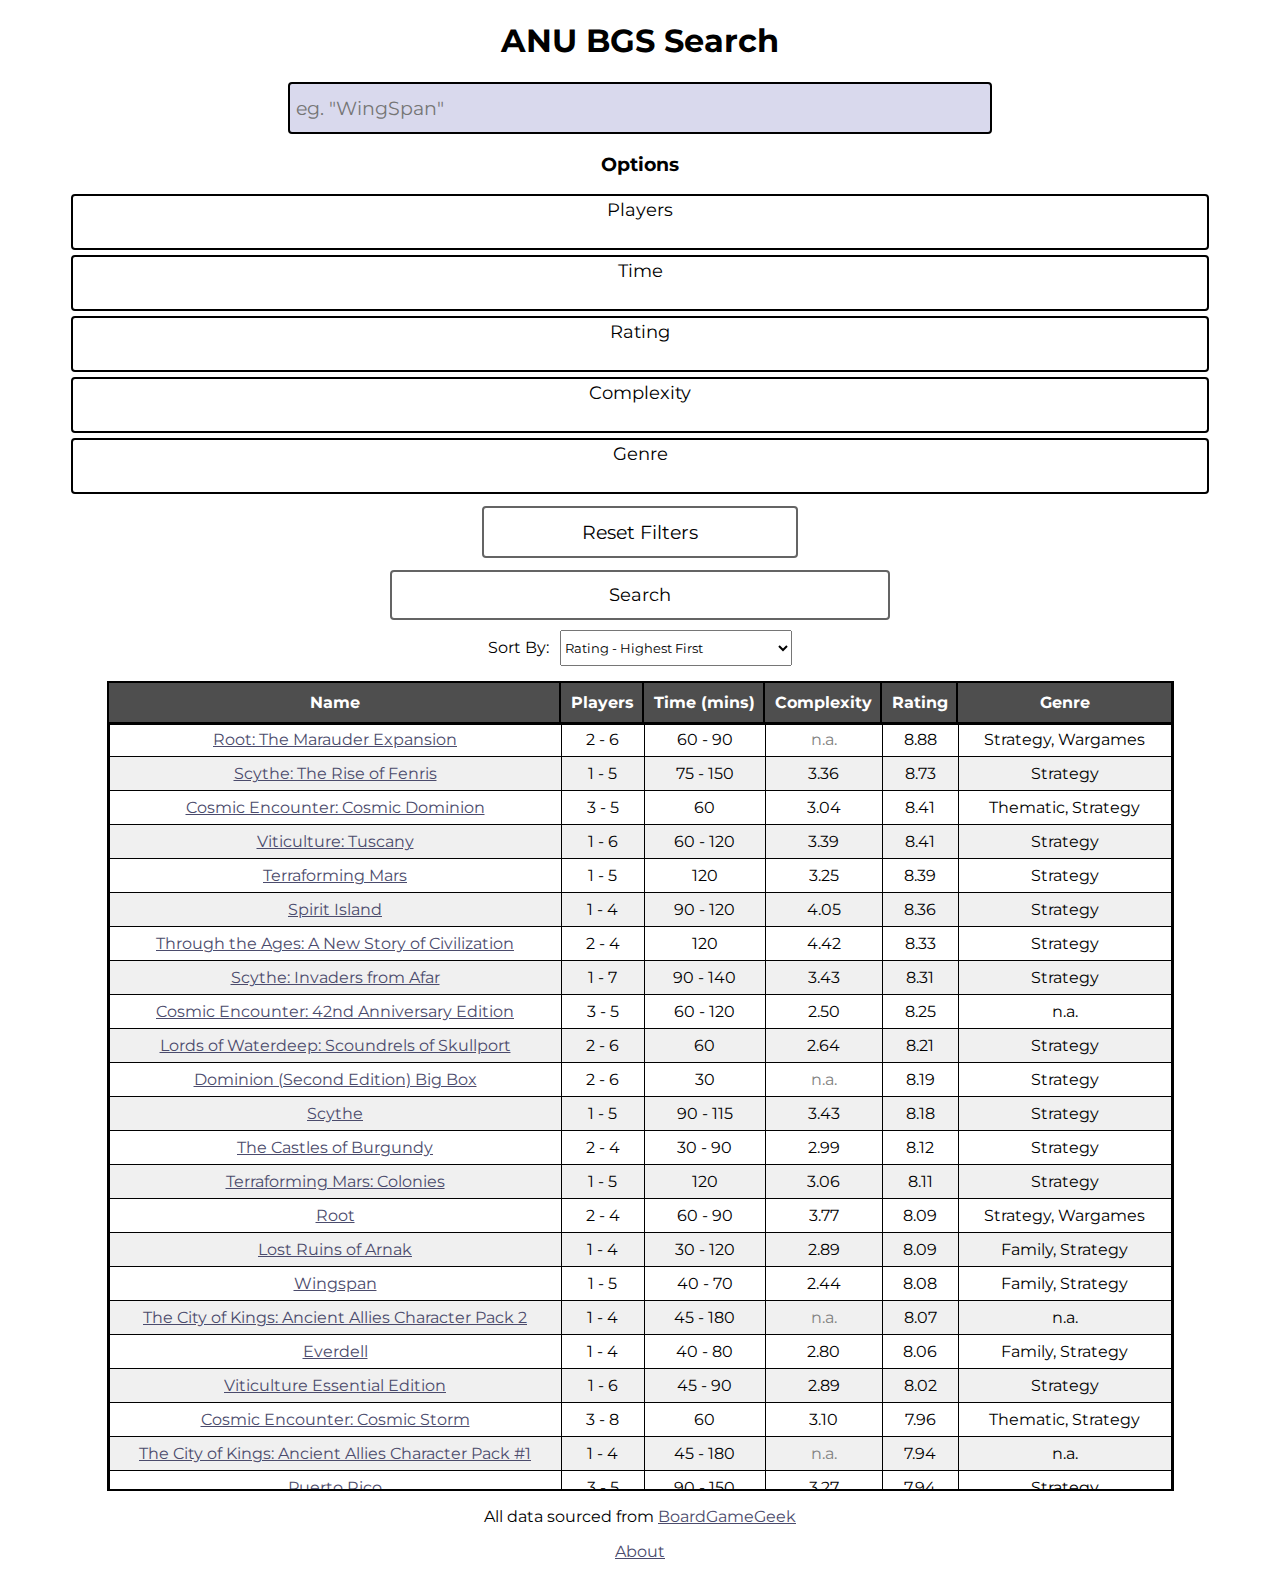
==== index.html @ 65c9a95e "Fixed Alphabetical Ordering" ====
<!DOCTYPE html>
<head>
    <title>ANU BGS Search</title>
    <link rel="icon" type="image/x-icon" href="https://getqpay.com/wp-content/uploads/2018/08/cropped-QPay_prpl-32x32.png">
    <link rel="stylesheet" href="https://anubgs.github.io/ANUBGS/styles.css">
    <link rel="preconnect" href="https://fonts.googleapis.com">
    <link rel="preconnect" href="https://fonts.gstatic.com" crossorigin>
    <link href="https://fonts.googleapis.com/css2?family=Montserrat:wght@500&display=swap" rel="stylesheet">
    <meta name="viewport" content="width=divice-width, initial-scale=1.0">
    <meta name="keywords" content="ANU BGS, ANU Board Games, ANU Board Games Society, ANU Board Games Search, ANU BGS Search, ANU Board Games Society Search">
    <meta name="description" content="Search ANU Board Games Society's collection of games. Filtering options for Player Count, Time, Ratings, Game Complexity and Genre">
    <meta name="author" content="ANU BGS">
</head>

<body onload="pageLoad()"> 
    <h1>ANU BGS Search</h1>
    <input type="text" id="BGname" alt = "Search Feild" placeholder="eg. &quot;WingSpan&quot;" autofocus class="searchBar" style="max-width: none;" onchange="setMostRelevent()">
    <h3 style="text-align: center;">Options</h3>
    <div>
        <div class="experiment tabable" id="playExperiment" tabindex="0">
            <p class="eLabel">Players</p>
            <img class="chevron" src="https://anubgs.github.io/ANUBGS/ExpandIcon.svg" width="16px" height="16px">
        </div>
        <div class="insides" id="playerAccordian">
            <div class="fGrid">
                <label for="noPlayers" id="noPlayersLabel">Number of Players</label>
                <div id="noPlayersDiv">
                    <input type="number" class="tabable" tabindex = "-1" min="1" max="24" id="noPlayers" name = "noPlayers" autocomplete="off">
                </div>
                <label for ="minPlayers" class="prange" style="display: none;">Min Players</label>
                <div class="prange" style="display: none;">
                    <input type="number" class="tabable" tabindex = "-1" min="1" max="24" step="1" id ="minPlayers" name = "minPlayers" alt="Minimum Number of Players" autocomplete="off">
                </div>
                <label for ="maxPlayers" class="prange" style="display: none;">Max Players</label>
                <div class="prange" style="display: none;">
                    <input type="number"  class="tabable" tabindex = "-1" min="1" max="24" step="1" id ="maxPlayers" name = "maxPlayers" alt="Maximum Number of Players" autocomplete="off">
                </div>
                <label for="isPRange">Use Range</label>
                <div>
                    <input type="checkbox" class="tabable" tabindex = "-1" id="isPRange" name="isPRange" onchange="UsePlayerRangeUpdate()" autocomplete="off">
                </div>
                <label for="UsePollResults">Use People's Choice for Player Count</label>
                <div>
                    <input type="checkbox" class="tabable" tabindex = "-1" id="UsePollResults" name="UsePollResults" onchange="usePC()" autocomplete="off">
                </div>
            </div>
            <div class="experiment tabable pc" style="display:none; width: 80%;" id="PC" tabindex="-1">
                <p class="eLabel">People's Choice Details</p>
                <img class="chevron" src="https://anubgs.github.io/ANUBGS/ExpandIcon.svg" width="16px" height="16px">
            </div>
            <div class="insides pc" style="display:none;">
                <div class="helpbox" style="margin-top: 5px">
                    <div class="ttLabel tabable" tabindex = "-1">
                        What Does this Mean?
                    </div>
                    <div class="helpboxtext">
                        Users of BGG are asked to rate how fun it is to play a game with a certain number of people.<br>
                        They are classified as "Good", "Okay" or "Bad".
                    </div>
                </div><br>
                <div class="fGrid">
                    <label for="pcGood" id="pcGoodLabel">Min "Good" Percentage</label>
                    <div>
                        <input type="range" class= "tabable" tabindex = "-1" min="0" max="1" step="0.01" value="0.5" id="pcGood" onchange="pcGoodUpdate()" autocomplete="off">
                        <div class="helpbox">
                            <div class="ttLabel tabable" tabindex="-1">
                                ?
                            </div>
                            <div class="helpboxtext">
                                A game will only show up in the search results if at least this percentage of people rated it "Good" for selected player range
                            </div>
                        </div>
                    </div>
                    <label for="pcOkay" id="pcOkayLabel">Min "Good"/"Okay" Percentage</label>
                    <div>
                        <input type="range" class="tabable" tabindex = "-1" min="0" max="1" step="0.01" value="0.8" id="pcOkay" onchange="pcOkayUpdate()" autocomplete="off">
                        <div class="helpbox" style="display: inline-block;">
                            <div class="ttLabel tabable" tabindex="-1">
                                ?
                            </div>
                            <span class="helpboxtext">
                                A game will only show up in the search results if at least this percentage of people rated it either "Good" or "Okay" for selected player range
                            </span>
                        </div>
                    </div>
                    <label for="minPCVotes" id="minPCVotesLabelDiv">Min Number of Votes</label>
                    <div>
                        <input type="number" class="tabable" tabindex = "-1" id="minPCVotes" value="20" min="0" step="5" autocomplete="off">
                    </div>
                    <label for="manufacturerData">Use Producer Data in Case of Insufficient Votes</label>
                    <div>
                        <input type="checkbox" class="tabable" tabindex = "-1" id="manufacturerData" autocomplete="off">
                    </div>
                </div>
            </div>
        </div>
    </div>
    <div>
        <div class="experiment tabable" tabindex="0">
            <p class="eLabel">Time</p>
            <img class="chevron" src="https://anubgs.github.io/ANUBGS/ExpandIcon.svg" width="16px" height="16px">
        </div>
        <div class="insides">
            <div style="margin-top: 10px;">Measured in Minutes</div>
            <div class="fGrid">
                <label for="minPlayTime">Min Play Time</label>
                <div>
                    <input type = "number" class="tabable" tabindex="-1" min ="0" value = "0" step="5" max="10140" autocomplete="off" id="minPlayTime" name="minPlayTime">
                </div>
                <label for="maxPlayTime" id="maxPlayTimeLabel">Max Play Time</label>
                <div>
                    <input type = "number" min ="5" class="tabable" tabindex="-1" value = "120" step="5"max="10140" autocomplete="off" id="maxPlayTime" name="maxPlayTime">
                </div>
                <label for="useMax">No Max Time</label>
                <div>
                    <input type = "checkbox" id="useMax" class="tabable" tabindex="-1" name="useMax" checked autocomplete="off" onchange="useMaxUpdate()">
                </div>
            </div>
        </div>
    </div>
    <div>
        <div class="experiment tabable" tabindex="0">
            <p class="eLabel">Rating</p>
            <img class="chevron" src="https://anubgs.github.io/ANUBGS/ExpandIcon.svg" width="16px" height="16px">
        </div>
        <div class="insides">
            <div class="fGrid">
                <label for="minRating" id="minRatingLabel">Min Rating</label>
                <div>
                    <input type="range" class="tabable" tabindex="-1" min="1" max="10" step="0.05" value="1" name="minRating" id="minRating" autocomplete="off">
                </div>
                <label for="maxRating" id="maxRatingLabel">Max Rating</label>
                <div>
                    <input type="range"class="tabable" tabindex="-1" min="1" max="10" step="0.05" value="10" name="maxRating" id="maxRating" autocomplete="off">
                </div>
            </div>
        </div>
    </div>
    <div>
        <div class="experiment tabable" tabindex="0">
            <p class="eLabel">Complexity</p>
            <img class="chevron" src="https://anubgs.github.io/ANUBGS/ExpandIcon.svg" width="16px" height="16px">
        </div>
        <div class="insides">
            <div class="helpbox" style="display: inline-block; margin-top: 15px;">
                <div class="ttLabel tabable" tabindex="-1">
                    What Does this Mean?
                </div>
                <span class="helpboxtext" id="1k2">
                    Users of BGG are asked to rate the complexity (ease of understanding) from 1 to 5.<br>
                    1 is the simplest and 5 is most complex<br>
                </span>
            </div><br>
            <div class="fGrid">
                <label for="minComplexity" id="minComplexityLabel">Min Complexity</label>
                <div>
                    <input type="range" class="tabable" tabindex="-1" max="5" min="1" step="0.01" value="1" autocomplete="off" id="minComplexity" name="minComplexity">
                </div>
                <label for="maxComplexity" id ="maxComplexityLabel">Max Complexity</label>
                <div>
                    <input type="range" class="tabable" tabindex="-1" max="5" min="1" step="0.01" value="5" autocomplete="off" id="maxComplexity" name="maxComplexity">
                </div>
                <label for="minComplexityVotes">Min Votes</label>
                <div>
                    <input type="number" class="tabable" tabindex="-1" min="0" value ="20" step="5" autocomplete="off" id="minComplexityVotes" name="minComplexityVotes" onchange="forceNonZero()">
                </div>
            </div>

        </div>
    </div>
    <div>
        <div class="experiment tabable" tabindex="0">
            <p class="eLabel">Genre</p>
            <img class="chevron" src="https://anubgs.github.io/ANUBGS/ExpandIcon.svg" width="16px" height="16px">
        </div>
        <div class="insides">
            <div class="fGrid">
                <!--Party-->
                <label for="gP">Party</label>
                <div>
                    <input type="checkbox" class ="tabable" tabindex="-1" autocomplete="off" checked id="gP" name="gP" onchange="updateGenreCheckBoxes()">
                    <div class="helpbox" style="display: inline-block;">
                        <div class="ttLabel tabable" tabindex="-1">
                            ?
                        </div>
                        <span class="helpboxtext">
                            Lots of Player interaction, typically suitable for larger groups, few rules.<br>
                            eg. Warewolf
                        </span>
                    </div>
                </div>
                <!--Strategy-->
                <label for="gS">Strategy</label>
                <div>
                    <input type="checkbox" class ="tabable" tabindex="-1" autocomplete="off" checked id="gS" name="gS" onchange="updateGenreCheckBoxes()">
                    <div class="helpbox" style="display: inline-block;">
                        <div class="ttLabel tabable" tabindex="-1">
                            ?
                        </div>
                        <span class="helpboxtext">
                            Choices have significant effect on the outcome, planning is nessesary to win<br>
                            eg. Catan
                        </span>
                    </div>
                </div>
                <!--Abstract Strategy-->
                <label for="gAS">Abstract Strategy</label>
                <div>
                    <input type="checkbox" class ="tabable" tabindex="-1" autocomplete="off" checked id="gAS" name="gAS" onchange="updateGenreCheckBoxes()">
                    <div class="helpbox" style="display: inline-block;">
                        <div class="ttLabel tabable" tabindex="-1">
                            ?
                        </div>
                        <span class="helpboxtext">
                            No luck or hidden information involved (mostly)<br>
                            eg. Chess
                        </span>
                    </div>
                </div>
                <!--Thematic-->
                <label for="gT">Thematic</label>
                <div>
                    <input type="checkbox" class ="tabable" tabindex="-1" autocomplete="off" checked id="gT" name="gT" onchange="updateGenreCheckBoxes()">
                    <div class="helpbox" style="display: inline-block;">
                        <div class="ttLabel tabable" tabindex="-1">
                            ?
                        </div>
                        <span class="helpboxtext">
                            Emphasis on story, setting, character or Theme<br>
                            eg. Mysterium
                        </span>
                    </div>
                </div>
                <!--Family-->
                <label for="gF">Family</label>
                <div>
                    <input type="checkbox" class ="tabable" tabindex="-1" autocomplete="off" checked id="gF" name="gF" onchange="updateGenreCheckBoxes()">
                    <div class="helpbox" style="display: inline-block;">
                        <div class="ttLabel tabable" tabindex="-1">
                            ?
                        </div>
                        <span class="helpboxtext">
                            Suitable for both kids and adults<br>
                            eg. Carcassone
                        </span>
                    </div>
                </div>
                <!--Childrens-->
                <label for="gKids">Children</label>
                <div>
                    <input type="checkbox" class ="tabable" tabindex="-1" autocomplete="off" checked id="gKids" name="gKids" onchange="updateGenreCheckBoxes()">
                    <div class="helpbox" style="display: inline-block;">
                        <div class="ttLabel tabable" tabindex="-1">
                            ?
                        </div>
                        <span class="helpboxtext">
                            For children<br>
                            eg. Connect Four
                        </span>
                    </div>
                </div>
                <!--Customisable-->
                <label for="gC">Customisable</label>
                <div>
                    <input type="checkbox" class ="tabable" tabindex="-1" autocomplete="off" checked id="gC" name="gC" onchange="updateGenreCheckBoxes()">
                    <div class="helpbox" style="display: inline-block;">
                        <div class="ttLabel tabable" tabindex="-1">
                            ?
                        </div>
                        <span class="helpboxtext">
                            Build your own Deck, Fleet, Army ect.<br>
                            eg. Magic: The Gathering
                        </span>
                    </div>
                </div>
                <!--Wargames-->
                <label for="gW">Wargames</label>
                <div>
                    <input type="checkbox" class ="tabable" tabindex="-1" autocomplete="off" checked id="gW" name="gW" onchange="updateGenreCheckBoxes()">
                    <div class="helpbox" style="display: inline-block;">
                        <div class="ttLabel tabable" tabindex="-1">
                            ?
                        </div>
                        <span class="helpboxtext">
                            Games that aim to simulate warfare, often involving minatures<br>
                            eg. Risk
                        </span>
                    </div>
                </div>
            </div>
            <div style="text-align: center">
                <div class="allOfAbove">
                    <!---All of the Above-->
                    <label for="gAll">All of the Above</label>
                    <input type="checkbox" class ="tabable" tabindex="-1" autocomplete="off" checked id="gAll" name="gAll" onchange="updateAllofAbove()">
                </div>
            </div>
        </div>
    </div>
    <button alt="Reset All Filters" onclick="resetFilters()" id="reset">Reset Filters</button>
    <button type = "button" alt="Search Button" id="Search" onclick="search()">Search</button>
    <div style="text-align: center; margin-top: 10px;">
        <label for="sortBy">Sort By: </label>
        <select name="sortBy" id = "sortBy">
            <option value = "Relevance">Most Relevant</option>
            <option value = "RatingHF">Rating - Highest First</option>
            <option value = "RatingLF">Rating - Lowest First</option>
            <option value = "TimeHF">Time - Longest First</option>
            <option value = "TimeLF">Time - Shortest First</option>
            <option value = "ComplexLF">Complexity - Simplest First</option>
            <option value = "ComplexHF">Complexity - Most Complex First</option>
            <option value = "alphabetical">Alphabetical</option>
            <option value = "Random">Random</option>
        </select>
    </div>
    <div id="resultsWrap" role="region">
        <table id="Results">
            <tr id="ResultsHead">
                <th>Name</th>
                <th>Players</th>
                <th>Time (mins)</th>
                <th>Complexity</th>
                <th>Rating</th>
                <th>Genre</th>
            </tr>
        </table>
    </div>
    <div id="noResults" style="display: none; text-align: center;">
        <h2>Your search did not match any borad games</h2>
        <p>Try broadening your search criteria</p>
    </div>
    <div style="text-align: center;">
        <p>All data sourced from <a href="https://boardgamegeek.com/">BoardGameGeek</a></p>
        <a href="About.html">About</a>
    </div>

    <script>
        const data = [];
        async function showAll(){
            const requestURL = "https://anubgs.github.io/ANUBGS/BGdata.json";
            const request = new Request(requestURL);

            const response = await fetch(request);
            const tData = await response.json();

            for (var i = 0; i < tData.length; i ++){
                data.push(tData[i]);
            }
            search()
        }

        function alterTabable(element,capable){
            if (element.classList.contains("tabable")){
                element.tabIndex = capable ? "0" : "-1";
            }
            if (!element.classList.contains("insides") || element.classList.contains("open")){
                for (var i = 0; i < element.children.length; i++){
                    alterTabable(element.children[i],capable)
                }
            }
        }

        function extendDropDown(element){
            element.classList.toggle("open");
            const opening = element.classList.contains("open");
            let children = element.parentElement.children;
            for (var j = 0; j <children.length; j++){
                if (children[j].classList.contains("insides")){

                    if (!opening && (!children[j].classList.contains("experiment") || children[j].parentElement.classList.contains("experiment"))){
                        alterTabable(children[j],opening)
                    }

                    if (!children[j].parentElement.classList.contains("insides")){
                        children[j].classList.add("trans")
                    }

                    if (opening){
                        children[j].classList.add("open")
                        children[j].style.maxHeight = children[j].scrollHeight +"px";
                    } else {
                        children[j].style.overflow = "hidden"
                        children[j].classList.remove("open")
                    }

                    if (element.parentElement.classList.contains("insides")){
                        if (opening) {
                            element.parentElement.style.maxHeight = element.parentElement.scrollHeight +"px";
                        } else {
                            children[j].classList.add("trans")
                            children[j].style.maxHeight = "0px"
                            children[j].addEventListener("transitionend", removeTrans)
                        }
                    }else{
                        children[j].classList.add("trans")
                        if (!opening){
                            children[j].style.maxHeight = "0px"
                        }
                    }
                }
                if (opening){
                    alterTabable(children[j],opening)
                }
            }
        }
        
        function setMostRelevent(){
            document.getElementById("sortBy").value = "Relevance"
        }

        function removeTrans(){
            this.classList.remove("trans")
            this.parentElement.style.maxHeight = this.parentElement.scrollHeight + "px";
        }

        function updateLabels(root){
            document.getElementById("min"+root+"Label").innerHTML = "Min " + root + " " +  neatenNumber(Number(document.getElementById("min"+root).value),2)
            document.getElementById("max"+root+"Label").innerHTML = "Max " + root + " " + neatenNumber(Number(document.getElementById("max"+root).value),2)
        }

        function pageLoad(){
            window.alert("This page conatins links to BoardGameGeek.com which requires users to be over 16 years of age at time of publication, see https://boardgamegeek.com/terms for more details and up-to-date information")
            updateLabels("Rating")
            updateLabels("Complexity")
            useMaxUpdate()
            pcLabels()
            showAll()


            const minRoots = ["Players", "Complexity", "PlayTime", "Rating"]
            for (var i = 0; i <minRoots.length; i ++){
                const root = minRoots[i];
                const minName = "min"+root;
                const maxName = "max"+root;
                const isRange = document.getElementById(maxName).type == "range";
                const minDifference = minRoots[i] == "Players" ? 0 : Number(document.getElementById(minName).step)
                document.getElementById(minName).addEventListener("change", () => {
                    if (Number(document.getElementById(minName).value) >= Number(document.getElementById(maxName).value) && (root != "PlayTime" || !document.getElementById("useMax").checked)){
                        document.getElementById(maxName).value = Math.min(Number(document.getElementById(minName).value)+minDifference,Number(document.getElementById(minName).max))
                    }
                    if (isRange){
                        updateLabels(root)
                    }
                })
                document.getElementById(maxName).addEventListener("change", () => {
                    if (Number(document.getElementById(minName).value) >= Number(document.getElementById(maxName).value)){
                        document.getElementById(minName).value = Math.max(Number(document.getElementById(maxName).value)-minDifference,Number(document.getElementById(minName).min))
                    }
                    if (isRange){
                        updateLabels(root)
                    }
                })
            }

            var experiments = document.getElementsByClassName("experiment")
            for (var i =0; i < experiments.length; i++){
                experiments[i].addEventListener("click", function(e) {
                    extendDropDown(this);
                })
                experiments[i].addEventListener("keydown",function(e){
                    if (e.key == " " || e.key =="Enter"){
                        extendDropDown(this);
                    }
                })
            }

            let toltips= document.getElementsByClassName("helpbox")
            for (var i =0;i<toltips.length;i++){
                const temptt = toltips[i]
                toltips[i].addEventListener("mousemove", (e) => {
                    for(var j =0; j< temptt.children.length; j++){
                        if (temptt.children[j].classList.contains("helpboxtext") && !temptt.children[j].classList.contains("tabF")){
                            temptt.children[j].style.top = (e.clientY-temptt.children[j].clientHeight-15)+"px"
                            temptt.children[j].style.left = (e.clientX-temptt.children[j].clientWidth/2)+"px"
                        }
                    }
                    
                })

                for (var n = 0; n < toltips[i].children.length; n ++){
                    if (toltips[i].children[n].classList.contains("ttLabel")){
                        toltips[i].children[n].addEventListener("mouseenter", () =>{
                            for (var j = 0; j <temptt.children.length; j++){
                                if (temptt.children[j].classList.contains("helpboxtext") && !temptt.children[j].classList.contains("tabF")){
                                    temptt.children[j].classList.add("show")
                                    temptt.children[j].classList.add("mouseF")
                                }
                            }
                        })
                        toltips[i].children[n].addEventListener("mouseleave", () =>{
                            for (var j = 0; j <temptt.children.length; j++){
                                if (temptt.children[j].classList.contains("helpboxtext") && temptt.children[j].classList.contains("mouseF")){
                                    temptt.children[j].classList.remove("show")
                                    temptt.children[j].classList.remove("mouseF")
                                }
                            }
                        })
                        toltips[i].children[n].addEventListener("blur", () =>{
                            for (var j = 0; j <temptt.children.length; j++){
                                if (temptt.children[j].classList.contains("helpboxtext") && temptt.children[j].classList.contains("tabF")){
                                    temptt.children[j].classList.remove("show")
                                    temptt.children[j].classList.remove("tabF")
                                }
                            }
                        })
                        const temptttext = toltips[i].children[n]
                        toltips[i].children[n].addEventListener("focus", () =>{
                            let bb = temptttext.getBoundingClientRect()
                            for (var j = 0; j <temptt.children.length; j++){
                                if (temptt.children[j].classList.contains("helpboxtext") && !temptt.children[j].classList.contains("mouseF")){
                                    temptt.children[j].classList.add("show")
                                    temptt.children[j].classList.add("tabF")
                                    temptt.children[j].style.top = (bb.y+bb.height/2-15-temptt.children[j].clientHeight)+"px"
                                    temptt.children[j].style.left = (bb.x+bb.width/2-temptt.children[j].clientWidth/2)+"px"
                                }
                            }
                        })
                    }
                }
                
                
            }
            /*window.addEventListener("scroll", (event) => {
                document.getElementById("ResultsHead").style.transform = "translateY("+Math.max(-(document.getElementById("Results").getBoundingClientRect().y),0)+"px)"
            })*/

            //Make nested list
            var nodes = document.getElementsByClassName("nodeItem")

            for (var i = 0; i <nodes.length; i ++){
                nodes[i].addEventListener("click", function(e){
                    dropdown(this);
                })
                nodes[i].addEventListener("keydown", function(e){
                    if (e.key == " "){
                        dropdown(this)
                    }
                });
            }
        }

        function displayBG(bg){
            var result = "<tr>";
            // Name
            result += "<td class=\"nameC\"><a href=\"" + bg.url + "\" tabindex=\"1\">"+ bg.title+"</a></td>";
            // Players
            if (bg.minPC == bg.maxPC){
                result += "<td class=\"playersC\">" + bg.minPC + "</td>";
            }else {
                result += "<td class=\"playersC\">" + bg.minPC + " - " + bg.maxPC + "</td>";
            }
            // Time
            if (bg.minTime == bg.maxTime){
                result += "<td class=\"timeC\">" + bg.minTime + "</td>";
            }else{
                result += "<td class=\"timeC\">" + bg.minTime + " - " + bg.maxTime + "</td>";
            }
            // Complexity
            if (bg.nWeights < Number(document.getElementById("minComplexityVotes").value)){
                result += "<td class=\"na\">n.a.</td>";
            } else {
                result += "<td class=\"complexityC\">"+neatenNumber(bg.complexity,2)+"</td>"
            }
            // Rating
            if (bg.rating < 0){
                result += "<td class=\"na\">n.a.</td>";
            } else {
                result += "<td class=\"ratingC\">"+neatenNumber(bg.rating,2)+"</td>"
            }
            // Genre
            if (bg.genre.length == 0){
                result +="<td class=\"noGenre\">n.a.</td>"
            } else {
                result += "<td class=\"noGenre\">"
                for (var i = 0; i < bg.genre.length; i++){
                    result += bg.genre[i] + ((i == bg.genre.length-1)? "" : ", ");
                }
                result += "</td>"
            }
            document.getElementById("Results").innerHTML += result + "</tr>";
        }


        function search(){
            // Read search parameters
            const name = document.getElementById("BGname").value.toUpperCase().trim();

            let playerFilter = false;
            const mPC = !document.getElementById("UsePollResults").checked;
            let maxP = -1;
            let minP = -1;
            if (document.getElementById("isPRange").checked && document.getElementById("maxPlayers").value!= 0){
                playerFilter = true;
                minP = Number(document.getElementById("minPlayers").value);
                maxP = Number(document.getElementById("maxPlayers").value);
            } else if (document.getElementById("noPlayers").value != ""){
                playerFilter = true;
                minP = Number(document.getElementById("noPlayers").value);
                maxP = minP;
            }
            
            let minVotes = Number(document.getElementById("minPCVotes").value);
            let minGood = Number(document.getElementById("pcGood").value);
            let minOkay = Number(document.getElementById("pcOkay").value);
            let scarce = document.getElementById("manufacturerData").checked;

            // Read complexity search parameters
            let minComp = Number(document.getElementById("minComplexity").value);
            let maxComp = Number(document.getElementById("maxComplexity").value);
            let minCompVotes = Number(document.getElementById("minComplexityVotes").value);

            // Time search parameters
            let minTime = Number(document.getElementById("minPlayTime").value);
            let maxTime = Number(document.getElementById("maxPlayTime").value);
            let useMaxTime = !document.getElementById("useMax").checked;

            // Rating search parameters
            let minRating = Number(document.getElementById("minRating").value);
            let maxRating = Number(document.getElementById("maxRating").value);

            // Genre search parameters
            let genres = []
            let ids = ["gAS","gC","gT","gF","gKids","gP","gS","gW"]
            const gNames = ["Abstract Strategy", "Customizable", "Thematic", "Family", "Children", "Party", "Strategy", "Wargames"]
            for (var i = 0; i < ids.length; i ++){
                if (document.getElementById(ids[i]).checked){
                    genres.push(gNames[i])
                }
            }

            // Reset results
            document.getElementById("Results").innerHTML = 
            `<tr>
                <th>Name</th>
                <th>Players</th>
                <th>Time (mins)</th>
                <th>Complexity</th>
                <th>Rating</th>
                <th>Genre</th>
            </tr>`;

            let resultCount = 0;
            let res = [];

            // Filter BGs
            for(var i = 0; i< data.length; i++){
                    // Name
                    if (name != "" && data[i].title.toUpperCase().indexOf(name) == -1){
                        continue;
                    }


                    // Player Range Filtering
                    if (playerFilter && (mPC || (data[i].nPC < minVotes && scarce))){
                        if (!(data[i].minPC <= minP && minP <= maxP && maxP <= data[i].maxPC)){
                            continue;
                        }
                    }else if (playerFilter && data[i].nPC < minVotes){
                        continue;
                    } else if (playerFilter){
                        let trigger = true;
                        let encountered = 0;
                        let aboveGood = 0;
                        let aboveOkay = 0;
                        let cutoff = 0;
                        for (var j = 0; j < data[i].recommendedPC.length; j++){
                            if (trigger && minP <= data[i].recommendedPC[j].count && data[i].recommendedPC[j].count<= maxP){
                                if (data[i].recommendedPC[j].andAbove){
                                    if (data[i].recommendedPC[j].count != maxP){
                                        encountered += maxP-data[i].recommendedPC[j].count;
                                        if (minGood > data[i].recommendedPC[j].good || minOkay > data[i].recommendedPC[j].okay){
                                            trigger=false;
                                        }
                                    }
                                }else{
                                    encountered ++;
                                    if (minGood > data[i].recommendedPC[j].good || minOkay > data[i].recommendedPC[j].okay){
                                        trigger=false;
                                    }
                                }
                            }

                            if (data[i].recommendedPC[j].andAbove){
                                aboveGood = data[i].recommendedPC[j].good;
                                aboveOkay = data[i].recommendedPC[j].okay;
                                cutoff = data[i].recommendedPC[j].count;
                            }
                        }
                        if (minP > cutoff && aboveGood > minGood && aboveOkay > minOkay){
                            encountered = (maxP-minP+1);
                        }
                        if (!trigger || encountered < (maxP-minP+1)){
                            continue;
                        }
                    }

                    // Complexity Filtering
                    if ((data[i].complexity < minComp || data[i].complexity > maxComp || data[i].nWeights < minCompVotes) && (minComp != 1 || maxComp != 5)){
                        continue;
                    }

                    // Time Filtering
                    if (data[i].minTime < minTime || (useMaxTime && data[i].maxTime > maxTime)){
                        continue;
                    }

                    // Rating Filtering
                    if ((minRating > data[i].rating || maxRating < data[i].rating) && (minRating != 1 || maxRating != 10)){
                        continue;
                    }

                    // Genre Filtering
                    if (!document.getElementById("gAll").checked){
                        if (genres.find(isIn,data[i].genre) == undefined){
                            continue;
                        }
                    }

                    res.push(data[i]);
                    resultCount ++;
            }

            //Sorting BGs
            if (document.getElementById("sortBy").value == "Relevance" && document.getElementById("BGname").value == ""){
                document.getElementById("sortBy").value = "RatingHF"
            }

            const sortCriteria = document.getElementById("sortBy").value;
            if (sortCriteria == "RatingHF" || sortCriteria == "RatingLF"){
                res.sort((a,b) => {
                    let flip = sortCriteria == "RatingLF" ? 1 : -1;
                    if (a.rating-b.rating == 0){
                        if (a.title < b.title){
                            return -1;
                        } else {
                            return 1;
                        }
                    } else {
                        return flip*(a.rating-b.rating)
                    }
                });
            } else if (sortCriteria == "TimeHF" || sortCriteria == "TimeLF"){
                res.sort((a,b) => {
                    let flip = sortCriteria == "TimeLF" ? 1 : -1;
                    const aTime = a.maxTime + a.minTime;
                    const bTime = b.maxTime + b.minTime;
                    if (aTime-bTime == 0){
                        if (a.title < b.title){
                            return -1;
                        } else {
                            return 1;
                        }
                    } else {
                        return flip*(aTime-bTime);
                    }
                });
            } else if (sortCriteria == "ComplexLF" || sortCriteria == "ComplexHF"){
                res.sort((a,b) => {
                    let flip = sortCriteria == "ComplexLF" ? 1 : -1;
                    if (a.nWeights < minCompVotes && b.nWeights >= minCompVotes){
                        return 1;
                    } else if (b.nWeights < minCompVotes && a.nWeights >= minCompVotes){
                        return -1;
                    }
                    if (a.complexity == 0 || b.complexity == 0){
                        return b.complexity-a.complexity
                    }
                    if (a.complexity-b.complexity == 0){
                        if (a.title < b.title){
                            return -1;
                        } else {
                            return 1;
                        }
                    } else {
                        return flip*(a.complexity-b.complexity)
                    }
                });
            } else if (sortCriteria == "alphabetical"){
                res.sort((a,b) => {
                    return a.title.localeCompare(b.title)
                });
            }else if (sortCriteria == "Relevance"){
                res.sort((a,b) => {
                    if (name != ""){
                        const re = new RegExp(name, "gi");
                        const aIndex = a.title.search(re)
                        const bIndex = b.title.search(re)
                        if (aIndex == 0 && bIndex == 0){
                            return a.title.localeCompare(b.title)
                        } else if ( aIndex == 0 && bIndex != 0){
                            return -1;
                        } else if (bIndex == 0 && aIndex != 0){
                            return 1;
                        }

                        
                        const aEdges = edgeAdjacency(a.title,re);
                        const bEdges = edgeAdjacency(b.title,re);

                        if (aEdges[1] != bEdges[1]){
                            return bEdges[1]-aEdges[1];
                        }else if (aEdges[2] != bEdges[2]){
                            return bEdges[2]-aEdges[2];
                        }else if (aEdges[0] != bEdges[0]){
                            return bEdges[0]-aEdges[0];
                        } else if (aIndex != bIndex){
                            return aIndex-bIndex;
                        } else {
                            return a.title.localeCompare(b.title)
                        }
                    } else {
                        return a.title.localeCompare(b.title)
                    }
                })
            } else if (sortCriteria == "Random"){
                var temq = [];
                while (res.length > 0){
                    const n = Math.floor(Math.random()*res.length);
                    const temp = res[n];
                    res[n] = res[0];
                    res[0] = temp;
                    temq.push(res.shift())
                }
                res = temq;
            }

            for (var i = 0; i < res.length; i ++){
                displayBG(res[i]);
            }
            console.log(resultCount)
            if (resultCount == 0){
                document.getElementById("resultsWrap").style.display = "none";
                document.getElementById("noResults").style.display = "inline";
            }else {
                document.getElementById("noResults").style.display = "none";
                document.getElementById("resultsWrap").style.display = "";
            }
        }

        function isIn(value){
            return !(this.find(isEqual,value)==undefined);
        }
        function isEqual(value){
            return (this==value);
        }

        function edgeAdjacency(str, reg){
            result = [0,0,0]
            const matches = str.matchAll(reg);
            for (const match of matches){
                result[0] ++;
                if (match.index != 0){
                    if (str[match.index-1] == " " || str[match.index-1] == "-" || str[match.index-1] == ":"){
                        result[1] ++;
                    }
                }
                if (match.index + match[0].length < str.length){
                    if (str[match.index + match[0].length] == " " || str[match.index + match[0].length] == "-" || str[match.index + match[0].length] == ":"){
                        result[2] ++;
                    }
                }else if (match.index + match[0].length == str.length){
                    result[2] ++;
                }
            }
            return result
        }

        //=====================================================================
        //===============================   GUI   =============================
        //=====================================================================

        function resetFilters(){
            if (confirm("Reset All Search Filters?")){
                document.getElementById("BGname").value="";
                document.getElementById("noPlayers").value="";
                document.getElementById("minPlayers").value="";
                document.getElementById("maxPlayers").value="";
                document.getElementById("UsePollResults").checked=false;
                document.getElementById("pcGood").value = "0.5";
                document.getElementById("pcOkay").value = "0.75";
                document.getElementById("minPCVotes").value = "20";
                document.getElementById("manufacturerData").checked=true;
                document.getElementById("minComplexity").value=document.getElementById("minComplexity").min;
                document.getElementById("maxComplexity").value=document.getElementById("maxComplexity").max;
                document.getElementById("minComplexityVotes").value = "20";
                document.getElementById("minPlayTime").value="0";
                document.getElementById("maxPlayTime").value="";
                document.getElementById("useMax").checked=true;
                document.getElementById("minRating").value=document.getElementById("minRating").min;
                document.getElementById("maxRating").value=document.getElementById("maxRating").max

                updateLabels("Rating")
                updateLabels("Complexity")
                useMaxUpdate()
                usePC();

                let acc = document.getElementsByClassName("insides");
                for (var i = 0; i <acc.length; i ++){
                    acc[i].classList.remove("open")
                    acc[i].classList.remove("trans")
                    acc[i].style.maxHeight = "0px"
                }

                let xp = document.getElementsByClassName("experiment")
                for (var i = 0; i <xp.length; i ++){
                    xp[i].classList.remove("open")
                }

                document.getElementById("PC").style.display="none";

                const ids = ["gP","gS","gAS","gT","gF","gKids","gC","gW"]
                for (var i = 0; i < ids.length; i ++){
                    document.getElementById(ids[i]).checked = true;
                }
                document.getElementById("gAll").checked = true;
            }
        }


        // Takes number and number of decimal places (dp) and returns number formatted with trailing zeros
        function neatenNumber(number,dp){
            result = number.toString();
            dpos = result.search(/[^0-9]/);
            if (dpos == -1){
                result = result + "." + "0".repeat(dp)
            } else if (result.length-dpos <= dp){
                result = result + "0".repeat(Math.max(0,dp-(result.length-dpos)+1))
            } else {
                result = result.substr(0,dp+dpos+1);
            }
            return result
        }

        //================================================GUI Players=============================
        
        function UsePlayerRangeUpdate(){
            isChecked = document.getElementById("isPRange").checked;
            rSelectors = document.getElementsByClassName("prange");
            // Toggles visibility of "Min Playres" and "Max Players" feilds and labels
            for (var i = 0; i < rSelectors.length; i ++){
                rSelectors[i].style.display = isChecked ? "block":"none";
            }
            //Toggles visibility of "Number of players" Feild
            document.getElementById("noPlayersDiv").style.display = isChecked ? "none":"block";
            document.getElementById("noPlayersLabel").style.display = isChecked ? "none":"block";

            // Gives "Min Players" and "Max Players" feilds same value as selected in "Number of players" feild
            if(isChecked && document.getElementById("noPlayers").value.length != 0){
                document.getElementById("minPlayers").value = document.getElementById("noPlayers").value;
                document.getElementById("maxPlayers").value = document.getElementById("noPlayers").value;
            // Gives "Number of players" feild average of min and max options
            }else if (!isChecked && (document.getElementById("minPlayers").value.length != 0 || document.getElementById("maxPlayers").value.length != 0)){
                var min = document.getElementById("minPlayers").value == "" ? Number(document.getElementById("maxPlayers").value) : Number(document.getElementById("minPlayers").value);
                var max = document.getElementById("maxPlayers").value == "" ? Number(document.getElementById("minPlayers").value) : Number(document.getElementById("maxPlayers").value);
                var result = Math.round((max+min)/2)
                document.getElementById("minPlayers").value = result
                document.getElementById("maxPlayers").value = result
                document.getElementById("noPlayers").value = result
            }

            document.getElementById("playerAccordian").classList.remove("trans")
            console.log(document.getElementById("playerAccordian").classList)
            document.getElementById("playerAccordian").style.maxHeight = document.getElementById("playerAccordian").scrollHeight+"px"
        }

        //===================================GUI Peoples Choice=========================

        //Called when "Use People's Choice for Player Count" changed
        //Shows drop down menu with details
        function usePC(){
            let remove = document.getElementsByClassName("pc");
            document.getElementById("playerAccordian").classList.add("trans")
            if (document.getElementById("UsePollResults").checked){
                for (var i = 0; i < remove.length; i++){
                    remove[i].style.display = "";
                }
                document.getElementById("playerAccordian").style.maxHeight = document.getElementById("playerAccordian").scrollHeight + "px"
            } else {
                for (var i = 0; i < remove.length; i++){
                    remove[i].style.display = "none";
                }
                const tempMH = document.getElementById("playerAccordian").scrollHeight + "px"
                for (var i = 0; i < remove.length; i++){
                    remove[i].style.display = "";
                }
                document.getElementById("playerAccordian").style.maxHeight = tempMH;
                document.getElementById("playerAccordian").addEventListener("transitionend",removePC)
            }
        }

        function removePC(){
            if (!document.getElementById("UsePollResults").checked){
                let toBeRemoved = document.getElementsByClassName("pc");
                for (var i = 0; i < toBeRemoved.length; i++){
                    toBeRemoved[i].style.display = "none";
                }
            }
        }

        function pcGoodUpdate(){
            if (Number(document.getElementById("pcGood").value) > Number(document.getElementById("pcOkay").value)){
                document.getElementById("pcOkay").value = document.getElementById("pcGood").value;
            }
            pcLabels()
        }
        function pcOkayUpdate(){
            if (Number(document.getElementById("pcGood").value) > Number(document.getElementById("pcOkay").value)){
                document.getElementById("pcGood").value = document.getElementById("pcOkay").value;
            }
            pcLabels()
        }

        function pcLabels(){
            document.getElementById("pcGoodLabel").innerHTML = "Min \"Good\" Percentage: " + Math.round(Number(document.getElementById("pcGood").value)*100) + "%"
            document.getElementById("pcOkayLabel").innerHTML = "Min \"Good\"/\"Okay\" Percentage: " + Math.round(Number(document.getElementById("pcOkay").value)*100) + "%"
        }

        //===================================GUI Complexity=============================

        function forceNonZero(){
            if (Number(document.getElementById("minComplexityVotes").value) == 0){
                document.getElementById("minComplexityVotes").value = "1";
            }
        }
        //====================================GUI Time=============================

    
        // Called when the "No Max Time" checkbox is changed
        // Greys out Max time feild
        function useMaxUpdate(){
            document.getElementById("maxPlayTime").disabled = document.getElementById("useMax").checked;
            document.getElementById("maxPlayTimeLabel").className = document.getElementById("useMax").checked ? "disabled" : "";
            if (!document.getElementById("useMax").checked){
                if (document.getElementById("maxPlayTime").value == ""){
                    document.getElementById("maxPlayTime").value = Math.max(60,Number(document.getElementById("minPlayTime").value))
                }else if (Number(document.getElementById("minPlayTime").value) >= Number(document.getElementById("maxPlayTime").value)){
                    document.getElementById("maxPlayTime").value = Number(document.getElementById("minPlayTime").value)+5;
                }
            }
        }


        //===============================GUI Genre=============================

        function updateGenreCheckBoxes(){
            let result = true
            const ids = ["gP","gS","gAS","gT","gF","gKids","gC","gW"]
            for (var i = 0; i < ids.length; i ++){
                result = document.getElementById(ids[i]).checked && result
            }
            document.getElementById("gAll").checked = result
        }

        function updateAllofAbove(){
            const ids = ["gP","gS","gAS","gT","gF","gKids","gC","gW"]
            for (var i = 0; i < ids.length; i ++){
                document.getElementById(ids[i]).checked = document.getElementById("gAll").checked
            }
        }

        
    </script>
</body>
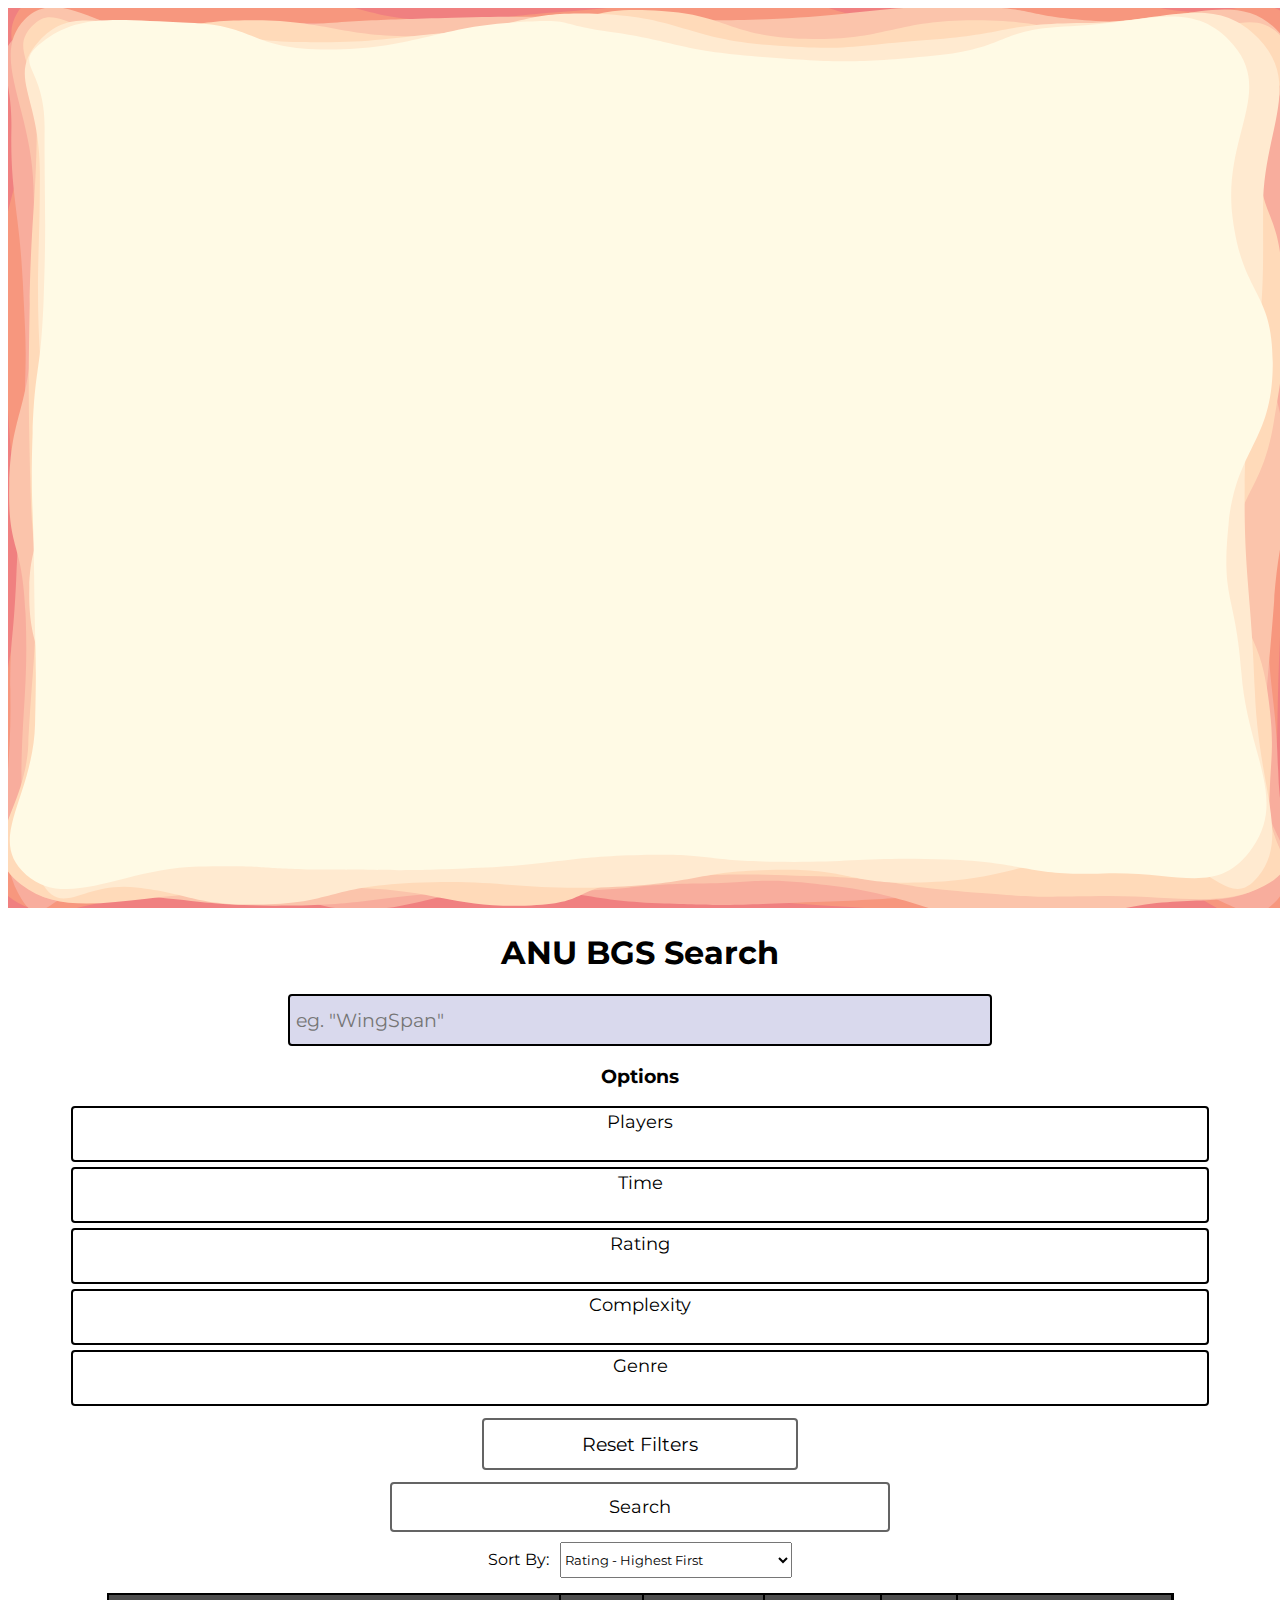
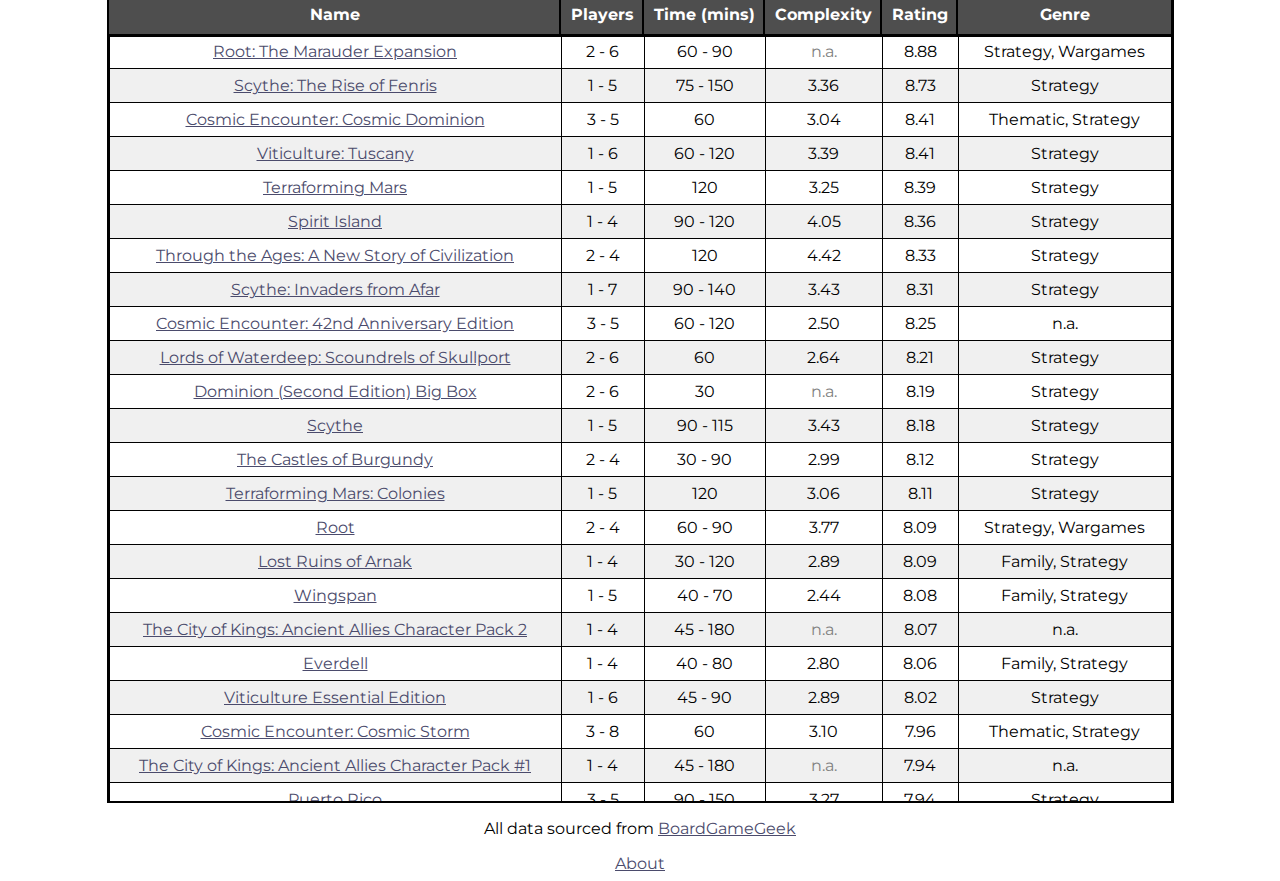
==== commit 3dd40d21: "Updated index.html to include background" ====
--- a/index.html
+++ b/index.html
@@ -1,7 +1,7 @@
 <!DOCTYPE html>
 <head>
     <title>ANU BGS Search</title>
-    <link rel="icon" type="image/x-icon" href="https://getqpay.com/wp-content/uploads/2018/08/cropped-QPay_prpl-32x32.png">
+    <link rel="icon" type="image/x-icon" href="Icon.svg">
     <link rel="stylesheet" href="https://anubgs.github.io/ANUBGS/styles.css">
     <link rel="preconnect" href="https://fonts.googleapis.com">
     <link rel="preconnect" href="https://fonts.gstatic.com" crossorigin>
@@ -13,6 +13,7 @@
 </head>
 
 <body onload="pageLoad()"> 
+    <canvas id="myCanvas" width="200" height="100" style="background-color:srgb(200,240,240)"></canvas>
     <h1>ANU BGS Search</h1>
     <input type="text" id="BGname" alt = "Search Feild" placeholder="eg. &quot;WingSpan&quot;" autofocus class="searchBar" style="max-width: none;" onchange="setMostRelevent()">
     <h3 style="text-align: center;">Options</h3>
@@ -335,6 +336,29 @@
     </div>
 
     <script>
+        var canvas = document.getElementById("myCanvas");
+        var ctx = canvas.getContext("2d");
+        canvas.width = window.innerWidth;
+        canvas.height = window.innerHeight;
+        var h = window.innerHeight;
+        var w = window.innerWidth;
+
+        let scale = Math.min(Math.min(w,h)/100,4);
+        const prox = 150;
+        const proxsd = 20;
+        const maxSpeed = 0.1;
+        const accelerationConstant = 0.0001;
+
+        const isMobile = (new RegExp("Android|webOS|iPhone|iPad|iPod|BlackBerry|IEMobile|Opera Mini","i")).test(navigator.userAgent)
+        if (!isMobile){
+            window.requestAnimationFrame(update);
+        }
+        const colours = ["#F08080","#F7977E","#F8AD9D","#FBC4AB","#FFDAB9","#FFEAD0","#FFFAE5"]
+        let rings = [];
+        for (var i = 1; i < colours.length; i ++){
+            rings.push(genRing(scale*i*1.5,scale*3))
+        }
+        drawBackground();
         const data = [];
         async function showAll(){
             const requestURL = "https://anubgs.github.io/ANUBGS/BGdata.json";
@@ -1058,6 +1082,184 @@
             }
         }
 
+        //============================Background Stuff==========================
+        function update(){
+        ctx.clearRect(0,0,w,h)
+        for (var i = 0; i < rings.length; i ++){
+            for (var j = 0; j < rings[i].length; j ++){
+                if (Math.sqrt(Math.pow(rings[i][j].x-rings[i][j].tx,2)+Math.pow(rings[i][j].y-rings[i][j].ty,2))<= 3){
+                    rings[i][j].tx = rings[i][j].homex + normal(0,4*scale)
+                    rings[i][j].ty = rings[i][j].homey + normal(0,4*scale)
+                }else{
+                    rings[i][j].vx += (rings[i][j].tx-rings[i][j].x) * accelerationConstant
+                    rings[i][j].vy += (rings[i][j].ty-rings[i][j].y) * accelerationConstant
+                    let speed = Math.sqrt(Math.pow(rings[i][j].vx,2)+Math.pow(rings[i][j].vy,2))
+                    if (speed >= maxSpeed){
+                    rings[i][j].vx = (rings[i][j].vx/speed)*maxSpeed
+                    rings[i][j].vy = (rings[i][j].vy/speed)*maxSpeed
+                    }
+                    rings[i][j].x += rings[i][j].vx
+                    rings[i][j].y += rings[i][j].vy
+                }
+            }
+        }
+        drawBackground()
+        window.requestAnimationFrame(update);
+        }
+
+        //drawRing(genRing(50,30),"rgba(0,0,0,0.25)")
+        function drawBackground(){
+        for (var i = 0; i < colours.length; i ++){
+            if (i == 0 ){
+                ctx.fillStyle=colours[0]
+                ctx.fillRect(0,0,w,h)
+            }else {
+                drawRing(rings[i-1],colours[i])
+            }
+        }
+        }
+
+
+        function Point(x,y){
+            this.x = x;
+            this.y = y;
+            this.homex = x;
+            this.homey = y;
+            this.cp1x = null;
+            this.cp1y = null;
+            this.cp2x = null;
+            this.cp2y = null;
+            this.vx = 0;
+            this.vy = 0;
+            this.tx = x+normal(0,4*scale)
+            this.ty = y+normal(0,4*scale)
+        }
+
+        function scaleP(p,cx,cy){
+            p.x = p.x*cx;
+            p.y = p.y*cy;
+            p.cp1x = p.cp1x*cx;
+            p.cp1y = p.cp1y*cy;
+            p.cp2x = p.cp2x*cx;
+            p.cp2y = p.cp2y*cy;
+            p.homex = p.homex*cx;
+            p.homey = p.homey*cy;
+            p.tx = p.tx*cx;
+            p.ty = p.ty*cy;
+            p.vx = p.vx*cx;
+            p.vy = p.vy*cy;
+        }
+        function calculateCPs(p0,p1,p2){
+            p1.cp1x = ((p0.x+p1.x)/2)+((p1.x)-((p0.x+2*p1.x+p2.x)/4))
+            p1.cp1y = ((p0.y+p1.y)/2)+((p1.y)-((p0.y+2*p1.y+p2.y)/4))
+            p1.cp2x = ((p2.x+p1.x)/2)+((p1.x)-((p0.x+2*p1.x+p2.x)/4))
+            p1.cp2y = ((p2.y+p1.y)/2)+((p1.y)-((p0.y+2*p1.y+p2.y)/4))
+        }
+
+        function distance(p0,p1){
+        return Math.sqrt(Math.pow(p0.x-p1.x,2)+Math.pow(p0.y-p1.y,2))
+        }
+
+        window.addEventListener("resize", (e) => {
+            canvas.width = window.innerWidth;
+            canvas.height = window.innerHeight;
+            let cx = window.innerWidth/w
+            let cy = window.innerHeight/h
+            h = window.innerHeight;
+            w = window.innerWidth;
+            scale = Math.min(Math.min(w,h)/100,4);
+            for (var i = 0; i <rings.length; i ++){
+                for(var j = 0; j <rings[i].length; j ++){
+                    scaleP(rings[i][j],cx,cy)
+                }
+            }
+            drawBackground()
+        })
+        
+        function genRing(margin, msd){
+        result = []
+
+        let j = Math.max(normal(4*scale,scale),margin)
+        while (j + margin < w){
+            result.push(new Point(j,normal(margin,msd)))
+            j += Math.max(normal(prox,proxsd),scale)
+        }
+
+        j = Math.max(normal(4*scale,scale),margin)
+        while (j + margin < h){
+            result.push(new Point(w-(normal(margin,msd)),j))
+            j += Math.max(normal(prox,proxsd),scale)
+        }
+
+        j = Math.max(normal(4*scale,scale),margin)
+        while (j + margin < w){
+            result.push(new Point(w-j,h-(normal(margin,msd))))
+            j += Math.max(normal(prox,proxsd),scale)
+        }
+        
+        j = Math.max(normal(4*scale,scale),margin)
+        while (j + margin < h){
+            result.push(new Point(normal(margin,msd),h-j))
+            j += Math.max(normal(prox,proxsd),scale)
+        }
+
+        for (var i = 0; i < result.length; i ++){
+            if (result[clamp(i-1, result.length)] != null && result[clamp(i, result.length)] != null){
+                if (distance(result[clamp(i-1, result.length)],result[clamp(i, result.length)]) < 20*scale){
+                    result[clamp(i-1, result.length)] = null;
+                }
+            }
+        }
+
+        let tempResult = []
+        for(var i = 0; i <result.length; i++){
+            if (result[i] != null){
+                tempResult.push(result[i])
+            }
+        }
+        result = tempResult
+        return result;
+        
+        }
+
+        function drawRing(ring,colour){
+        ctx.fillStyle = "#000000"
+        for(var i = 0; i <ring.length; i++){
+            calculateCPs(ring[clamp(i-1,ring.length)],ring[clamp(i,ring.length)],ring[clamp(i+1,ring.length)])
+            /*ctx.fillRect(ring[i].x,ring[i].y,5,5)
+            ctx.beginPath()
+            ctx.moveTo(ring[i].cp1x,ring[i].cp1y)
+            ctx.lineTo(ring[i].cp2x,ring[i].cp2y)
+            ctx.stroke()*/
+        }
+
+        ctx.strokeStyle = "#212121"
+        ctx.beginPath()
+        ctx.moveTo(ring[0].x,ring[0].y)
+        for(var i = 0; i <= ring.length; i ++ ){
+            let p0 = ring[clamp(i,ring.length)]
+            let p1 = ring[clamp(i+1,ring.length)]
+            ctx.bezierCurveTo(p0.cp2x,p0.cp2y,p1.cp1x,p1.cp1y,p1.x,p1.y)
+            if (i == ring.length){
+                ctx.closePath()
+                ctx.fillStyle = colour
+                ctx.fill()
+            }
+        }
+        }
+
+        function clamp(n, m){
+            if ((n%m) < 0){
+                return (n%m) + m;
+            } else {
+                return (n%m)
+            }
+        }
+        function normal(mean, sd){
+            let stdNorm = Math.sqrt(-2*Math.log(Math.random()))*Math.cos(2*Math.PI*Math.random());
+            return (mean + sd*stdNorm)
+        }
+
         
     </script>
 </body>
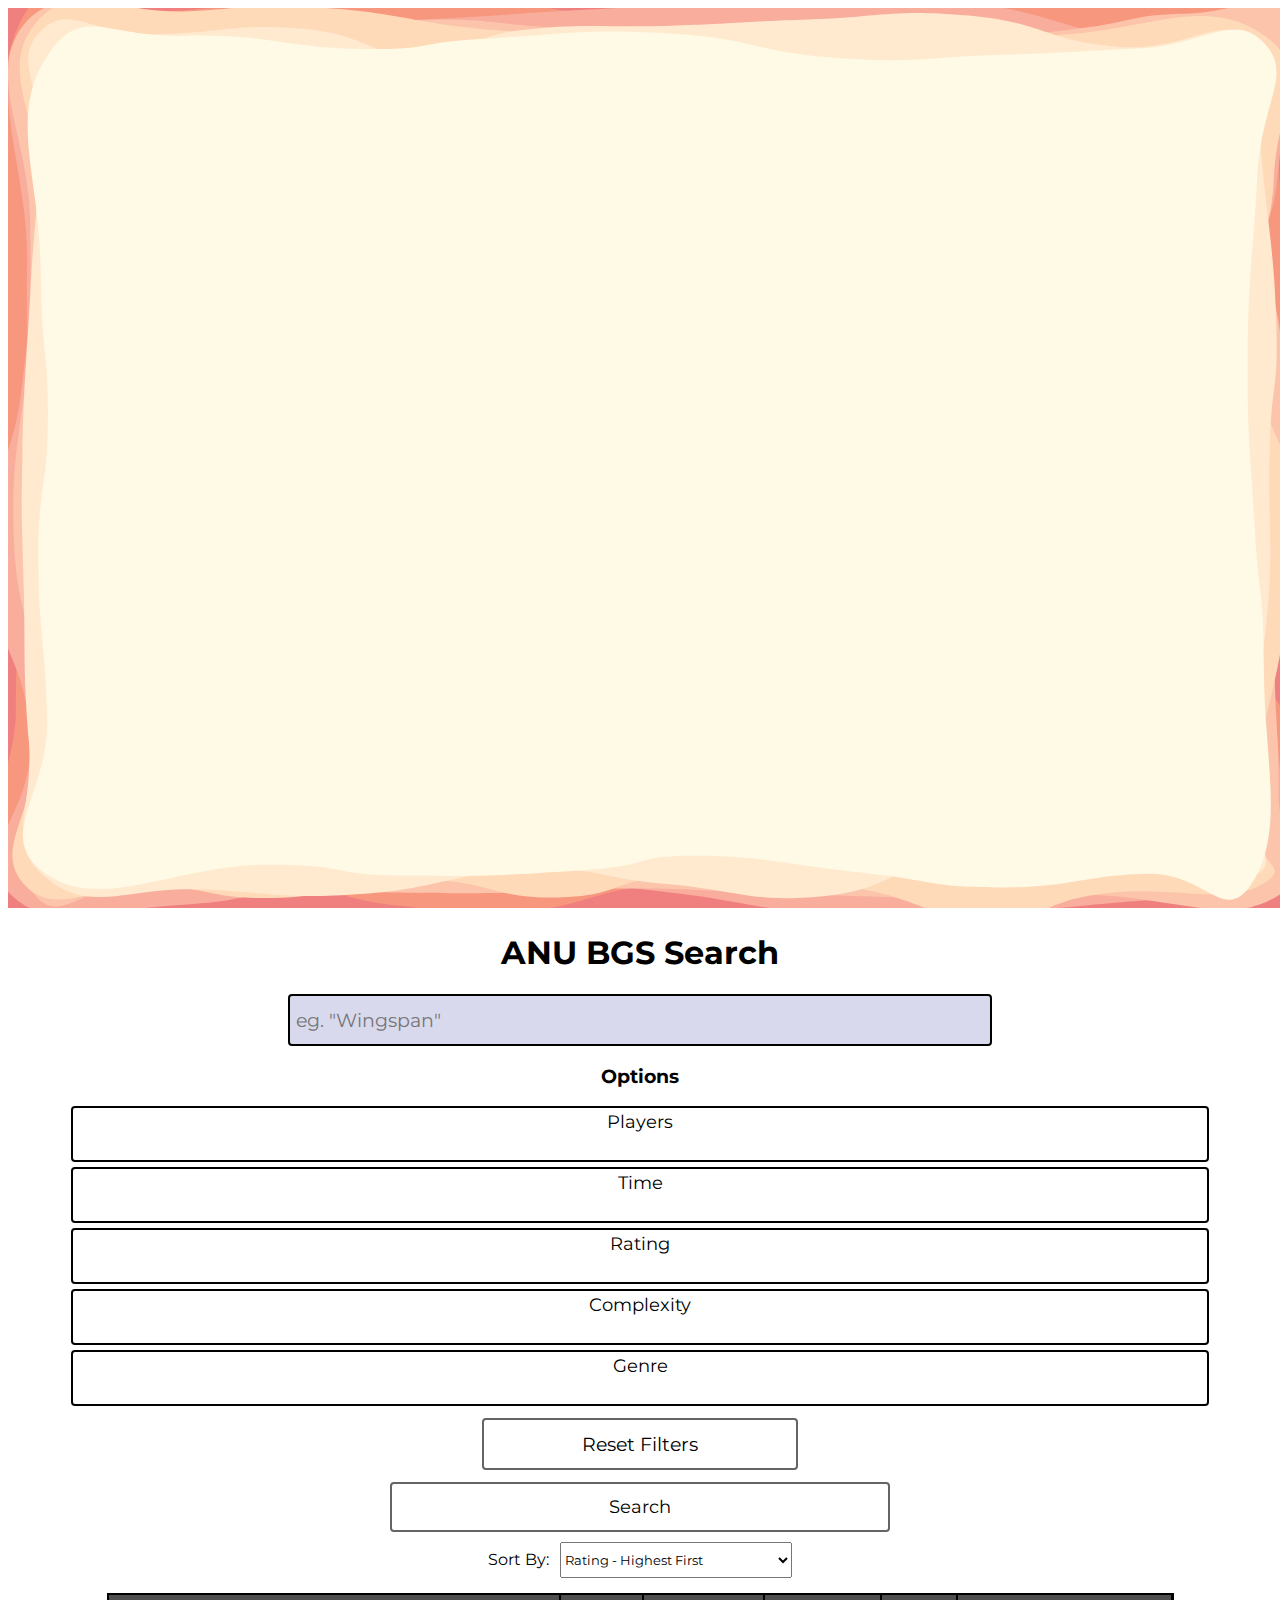
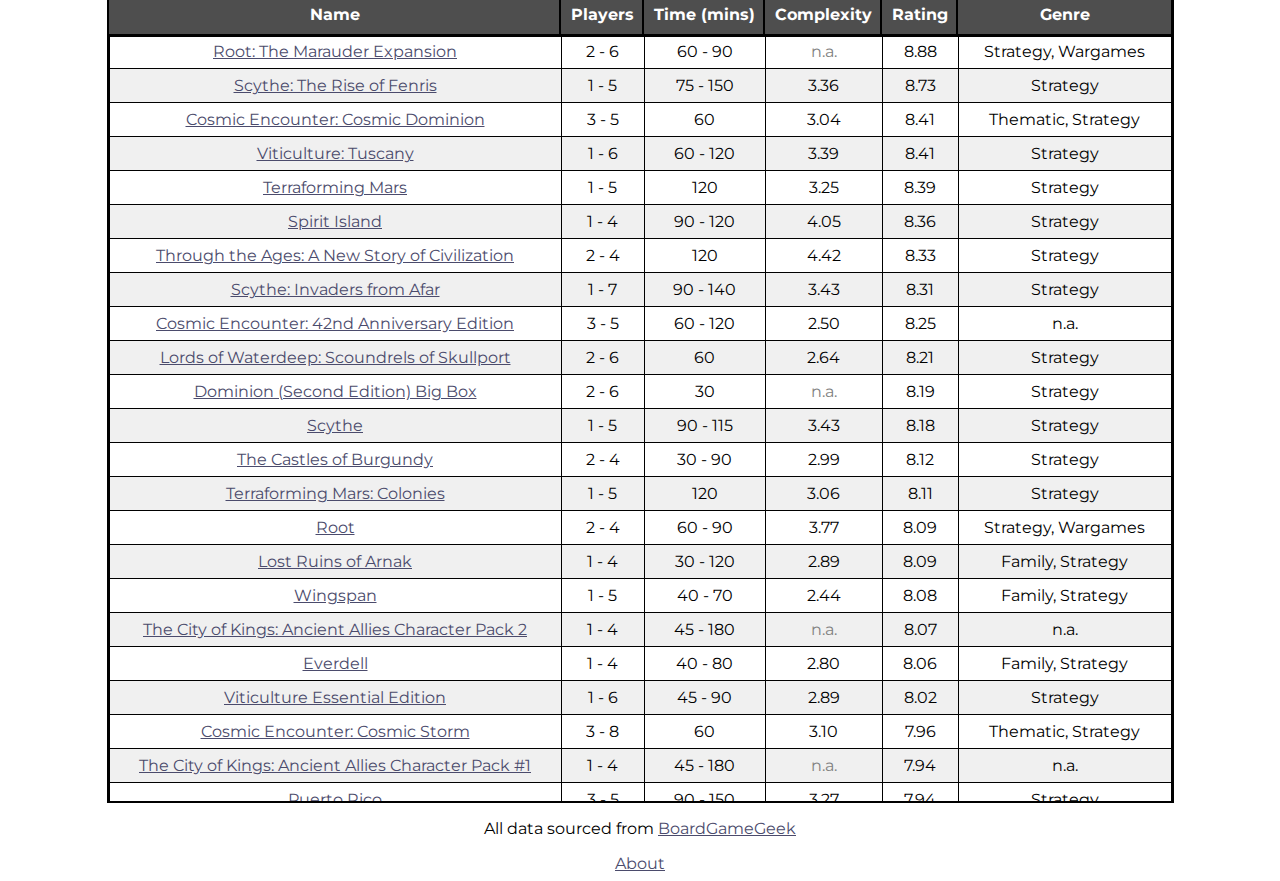
==== commit 03865220: "Fixed typos" ====
--- a/index.html
+++ b/index.html
@@ -15,7 +15,7 @@
 <body onload="pageLoad()"> 
     <canvas id="myCanvas" width="200" height="100" style="background-color:srgb(200,240,240)"></canvas>
     <h1>ANU BGS Search</h1>
-    <input type="text" id="BGname" alt = "Search Feild" placeholder="eg. &quot;WingSpan&quot;" autofocus class="searchBar" style="max-width: none;" onchange="setMostRelevent()">
+    <input type="text" id="BGname" alt = "Search Feild" placeholder="eg. &quot;Wingspan&quot;" autofocus class="searchBar" style="max-width: none;" onchange="setMostRelevent()">
     <h3 style="text-align: center;">Options</h3>
     <div>
         <div class="experiment tabable" id="playExperiment" tabindex="0">
@@ -443,7 +443,7 @@
         }
 
         function pageLoad(){
-            window.alert("This page conatins links to BoardGameGeek.com which requires users to be over 16 years of age at time of publication, see https://boardgamegeek.com/terms for more details and up-to-date information")
+            window.alert("This page contains links to BoardGameGeek.com which requires users to be over 16 years of age at time of publication, see https://boardgamegeek.com/terms for more details and up-to-date information")
             updateLabels("Rating")
             updateLabels("Complexity")
             useMaxUpdate()
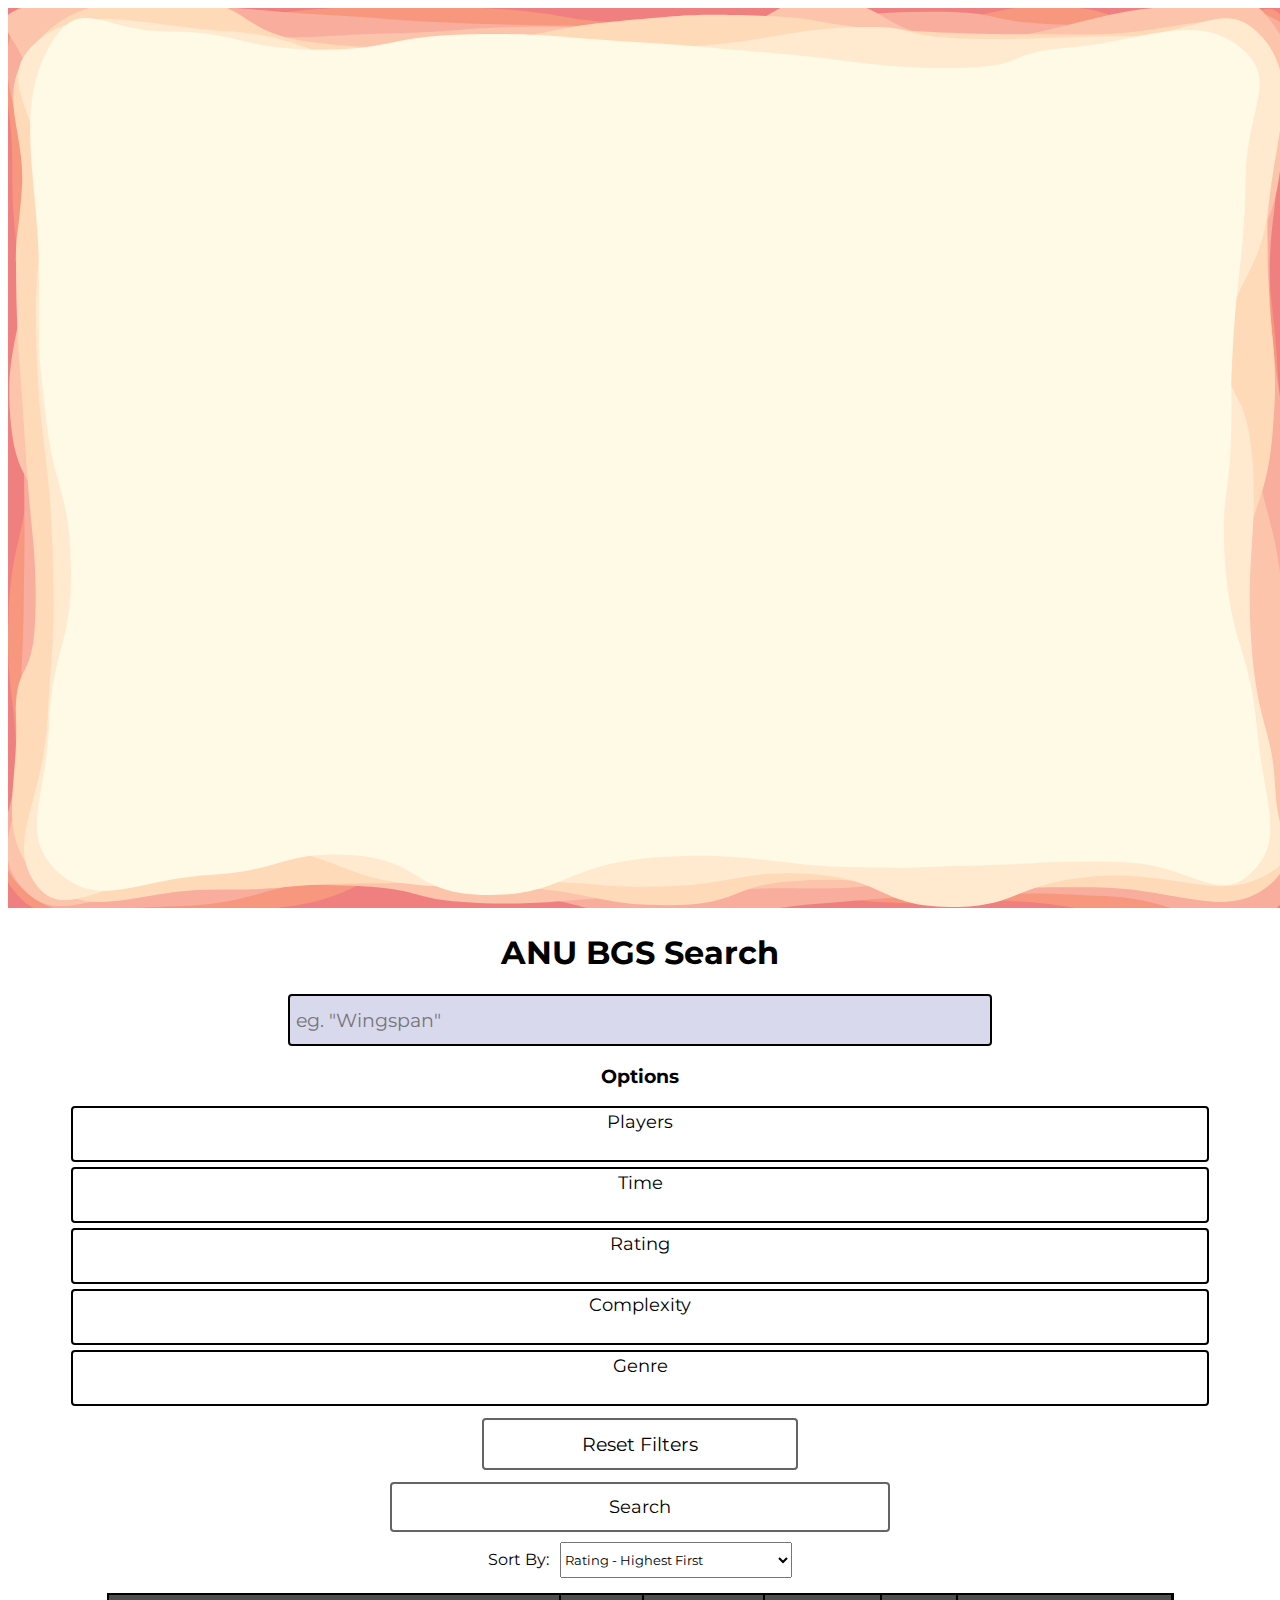
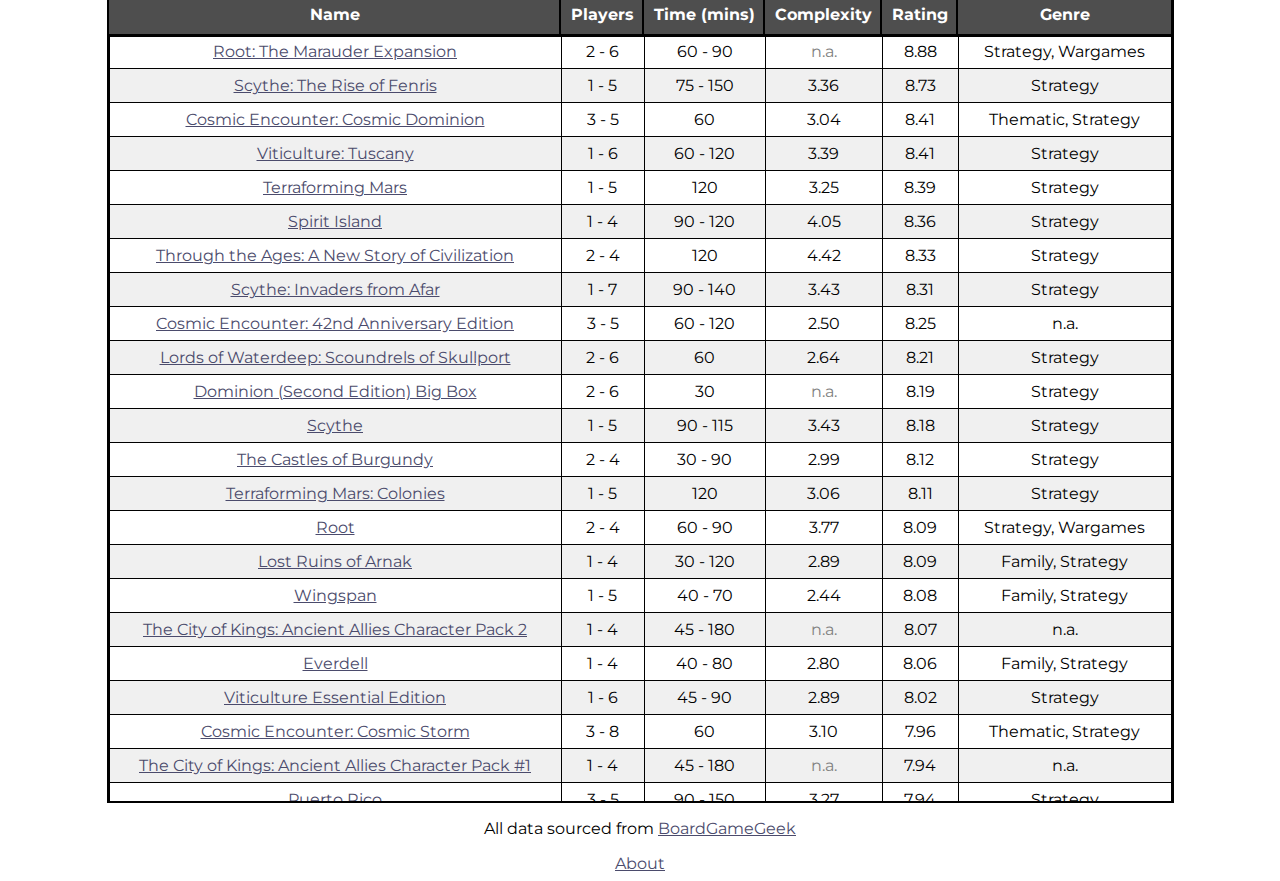
==== commit 2314f866: "Fixed another typo :p" ====
--- a/index.html
+++ b/index.html
@@ -327,7 +327,7 @@
         </table>
     </div>
     <div id="noResults" style="display: none; text-align: center;">
-        <h2>Your search did not match any borad games</h2>
+        <h2>Your search did not match any board games</h2>
         <p>Try broadening your search criteria</p>
     </div>
     <div style="text-align: center;">
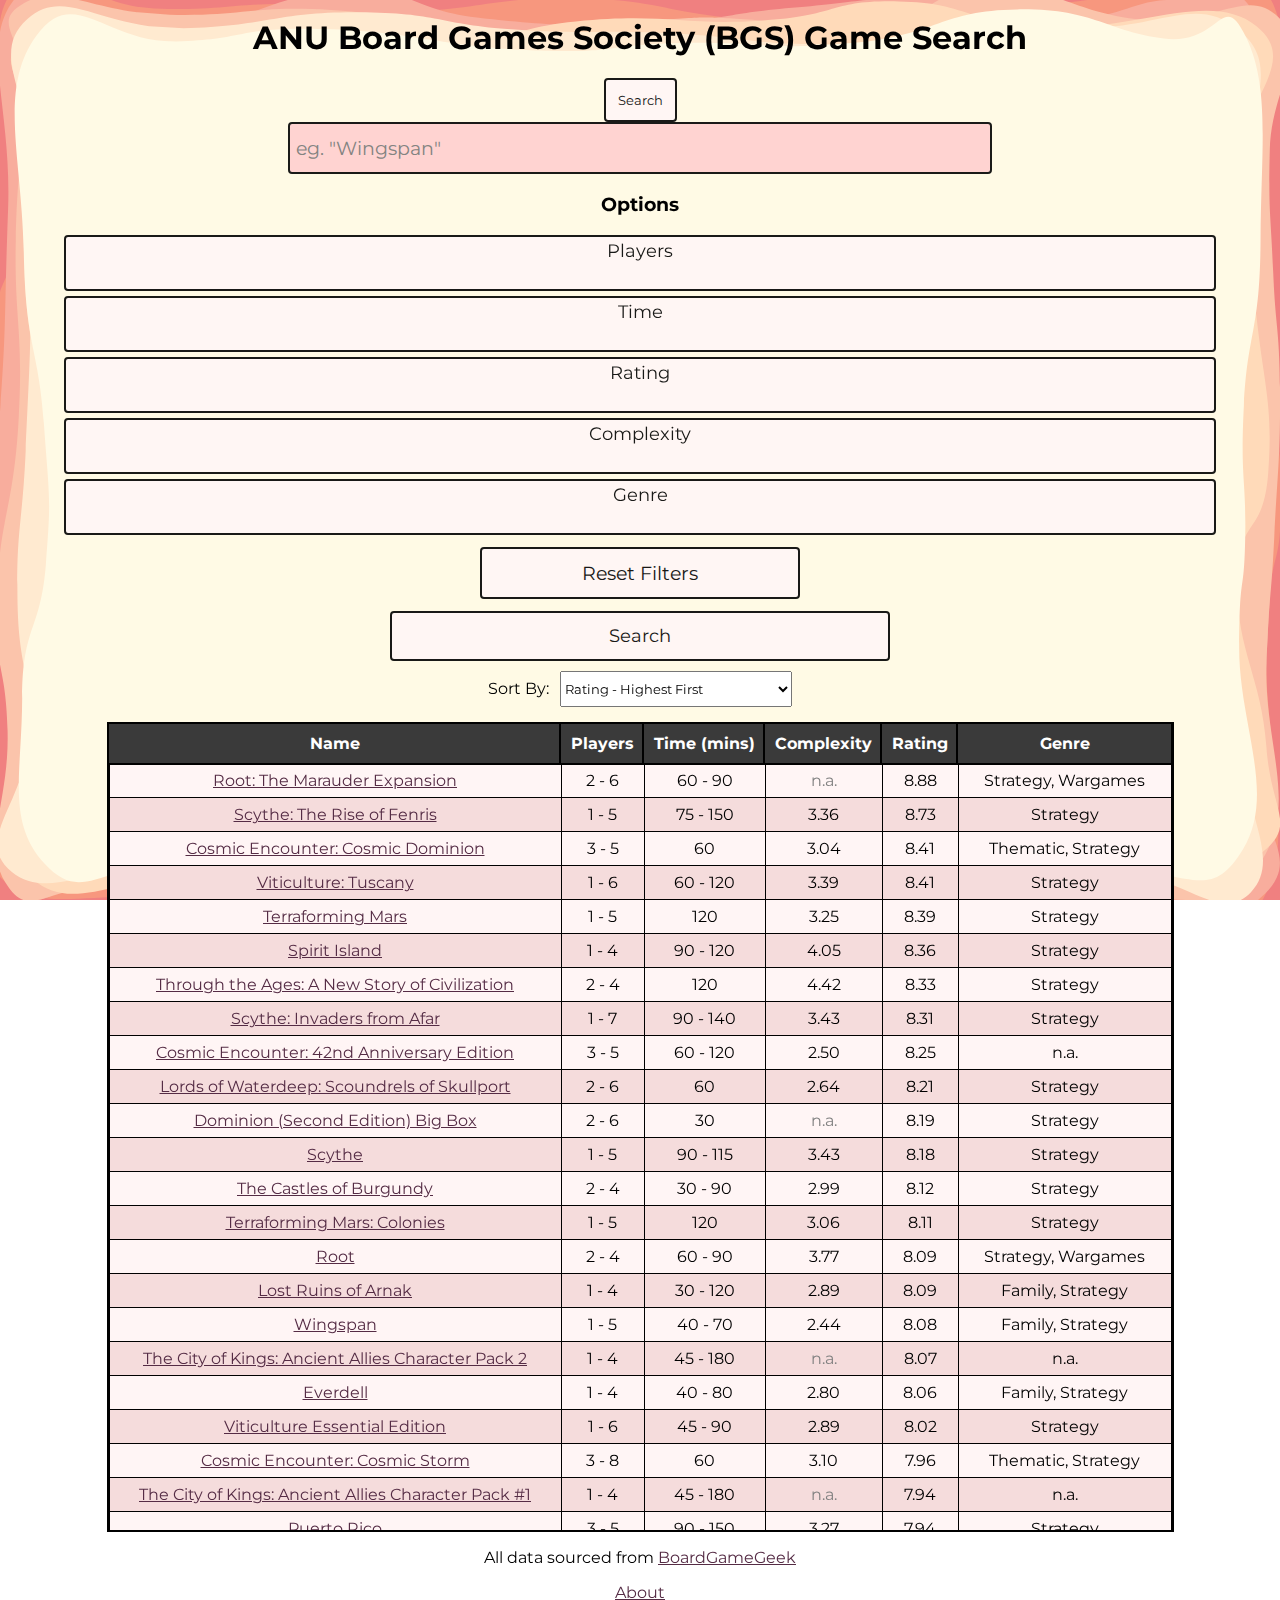
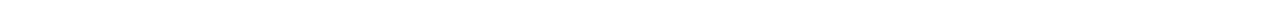
==== commit 6f69390a: "padding and name" ====
--- a/index.html
+++ b/index.html
@@ -14,8 +14,9 @@
 
 <body onload="pageLoad()"> 
     <canvas id="myCanvas" width="200" height="100" style="background-color:srgb(200,240,240)"></canvas>
-    <h1>ANU BGS Search</h1>
-    <input type="text" id="BGname" alt = "Search Feild" placeholder="eg. &quot;Wingspan&quot;" autofocus class="searchBar" style="max-width: none;" onchange="setMostRelevent()">
+    <h1>ANU Board Games Society (BGS) Game Search</h1>
+    <button type = "button" alt="Home Button" id="Home" onclick="window.location.href='https://anubgs.club'">Search</button>
+    <input type="text" id="BGname" alt = "Search Field" placeholder="eg. &quot;Wingspan&quot;" autofocus class="searchBar" style="max-width: none;" onchange="setMostRelevent()">
     <h3 style="text-align: center;">Options</h3>
     <div>
         <div class="experiment tabable" id="playExperiment" tabindex="0">
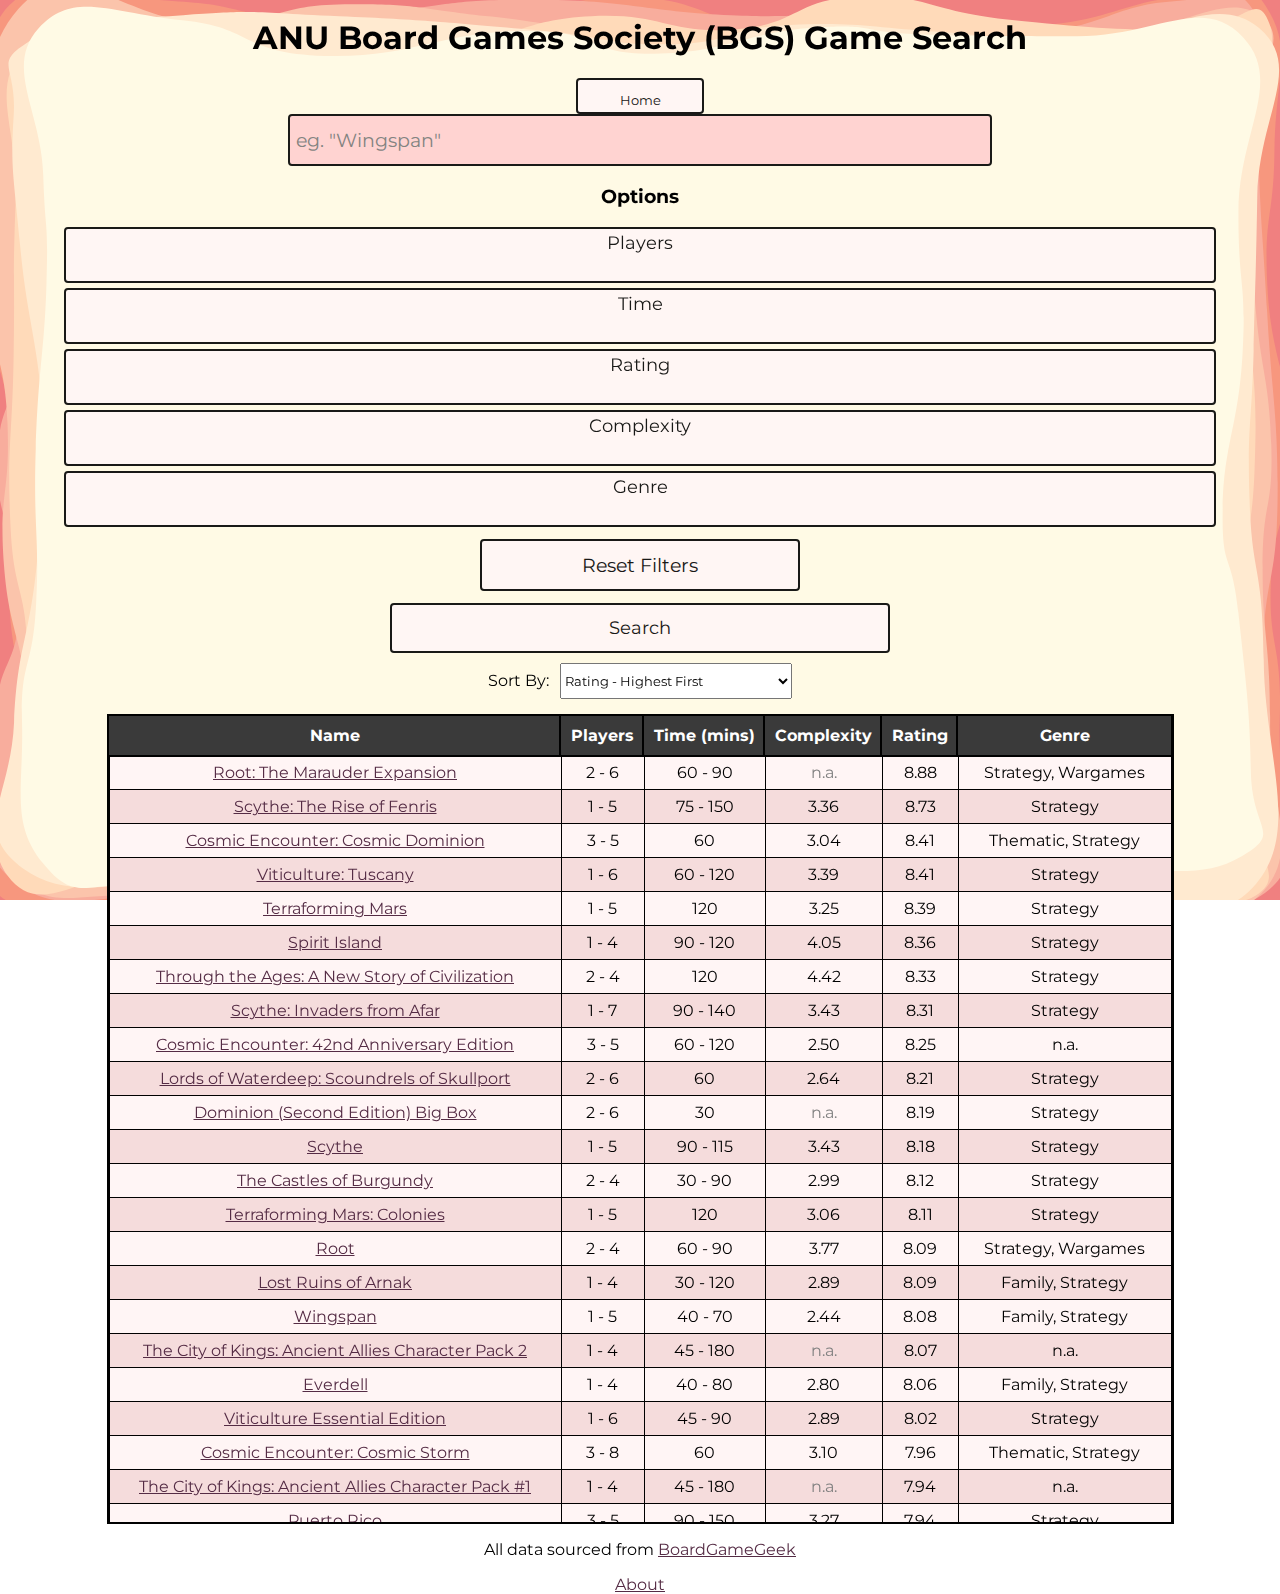
==== commit 21dfd599: "padding and name" ====
--- a/index.html
+++ b/index.html
@@ -15,7 +15,7 @@
 <body onload="pageLoad()"> 
     <canvas id="myCanvas" width="200" height="100" style="background-color:srgb(200,240,240)"></canvas>
     <h1>ANU Board Games Society (BGS) Game Search</h1>
-    <button type = "button" alt="Home Button" id="Home" onclick="window.location.href='https://anubgs.club'">Search</button>
+    <button type = "button" alt="Home Button" id="Home" onclick="window.location.href='https://anubgs.club'">Home</button>
     <input type="text" id="BGname" alt = "Search Field" placeholder="eg. &quot;Wingspan&quot;" autofocus class="searchBar" style="max-width: none;" onchange="setMostRelevent()">
     <h3 style="text-align: center;">Options</h3>
     <div>
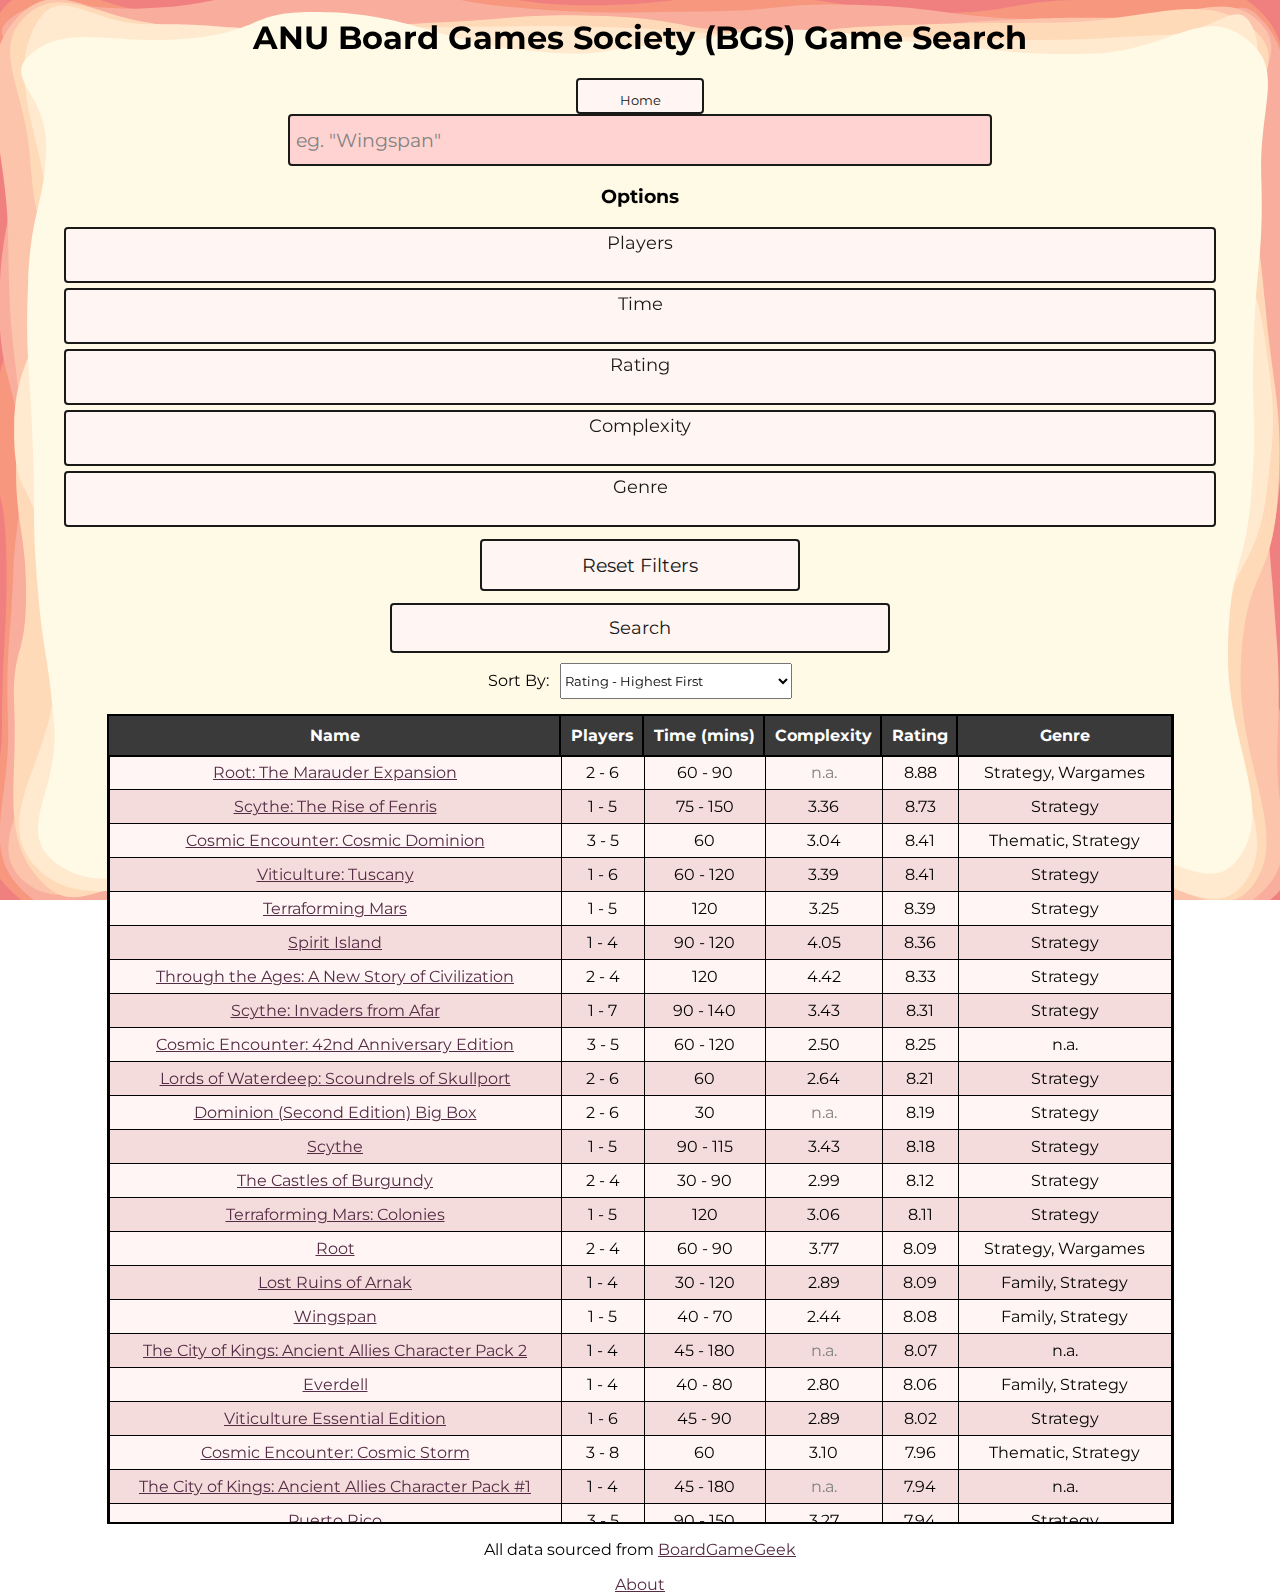
==== commit cc091525: "padding and name" ====
--- a/index.html
+++ b/index.html
@@ -1,6 +1,6 @@
 <!DOCTYPE html>
 <head>
-    <title>ANU BGS Search</title>
+    <title>ANU Board Game Society (BGS) Game Search</title>
     <link rel="icon" type="image/x-icon" href="Icon.svg">
     <link rel="stylesheet" href="https://anubgs.github.io/ANUBGS/styles.css">
     <link rel="preconnect" href="https://fonts.googleapis.com">
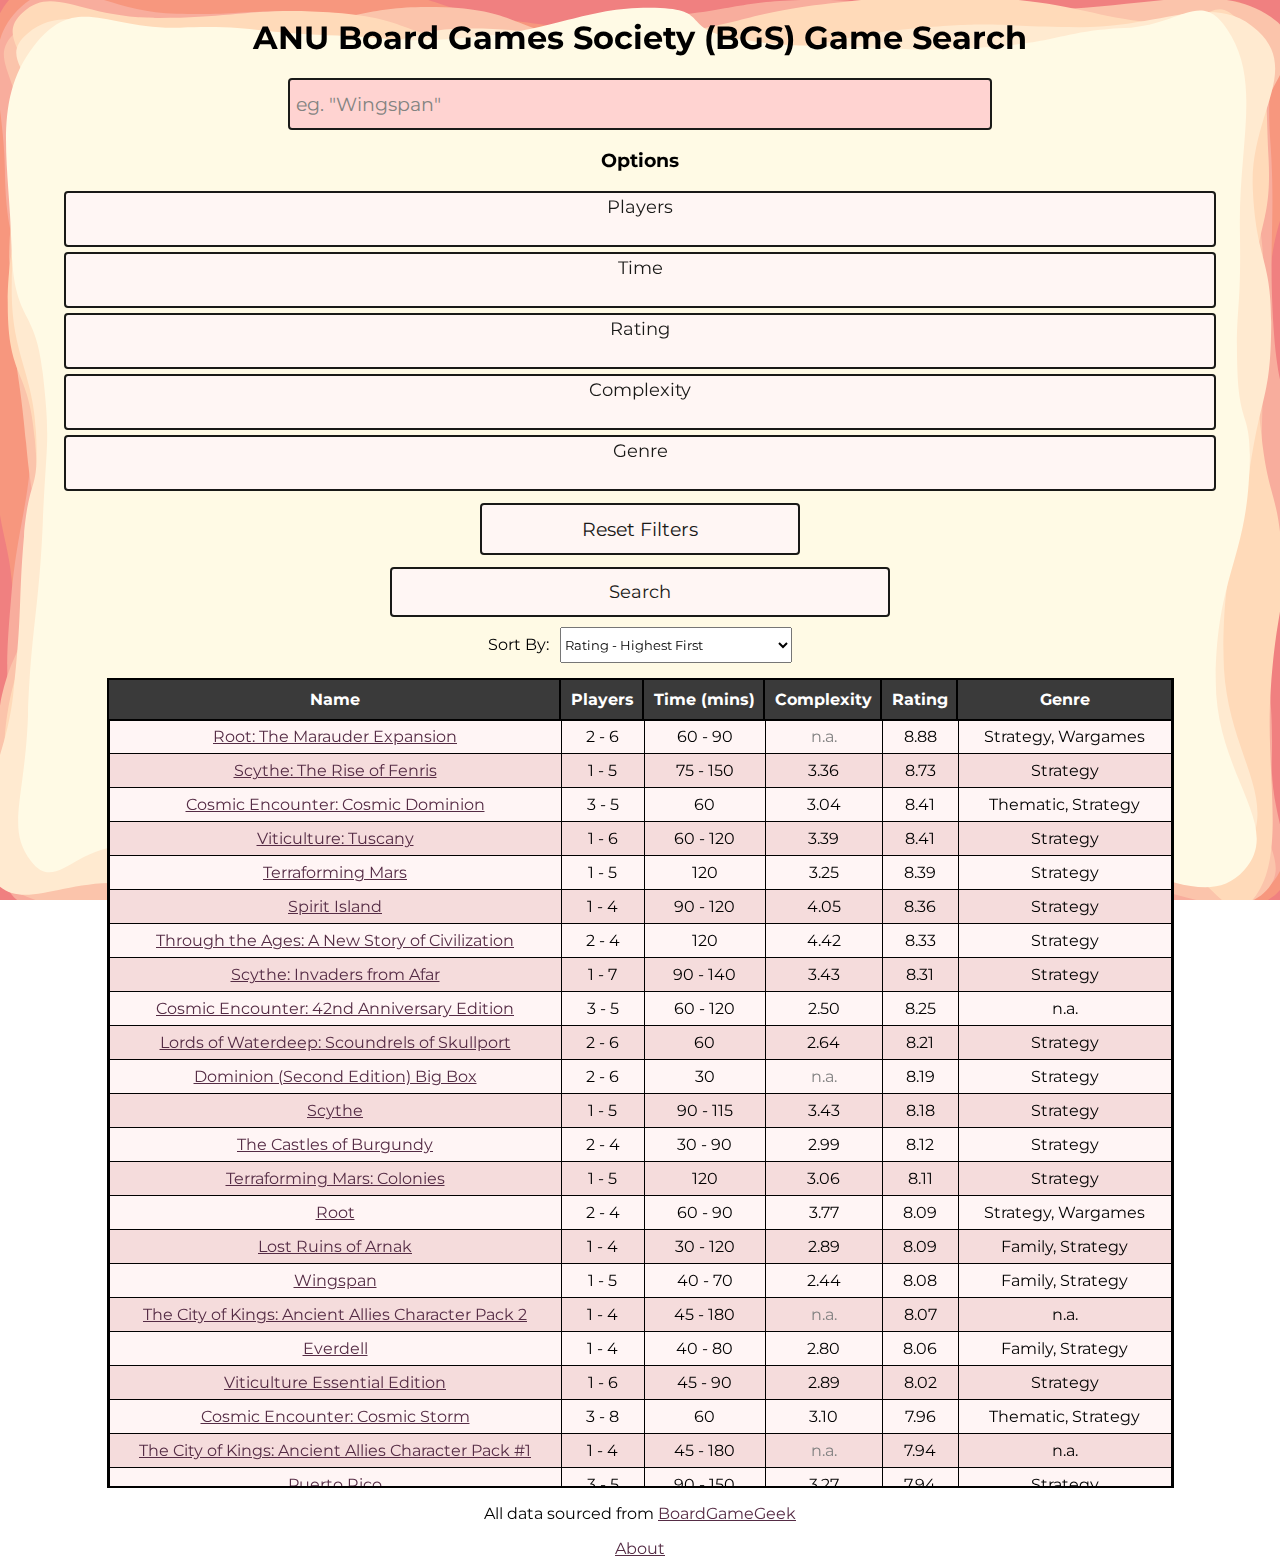
==== commit addde938: "revert home" ====
--- a/index.html
+++ b/index.html
@@ -15,7 +15,6 @@
 <body onload="pageLoad()"> 
     <canvas id="myCanvas" width="200" height="100" style="background-color:srgb(200,240,240)"></canvas>
     <h1>ANU Board Games Society (BGS) Game Search</h1>
-    <button type = "button" alt="Home Button" id="Home" onclick="window.location.href='https://anubgs.club'">Home</button>
     <input type="text" id="BGname" alt = "Search Field" placeholder="eg. &quot;Wingspan&quot;" autofocus class="searchBar" style="max-width: none;" onchange="setMostRelevent()">
     <h3 style="text-align: center;">Options</h3>
     <div>
